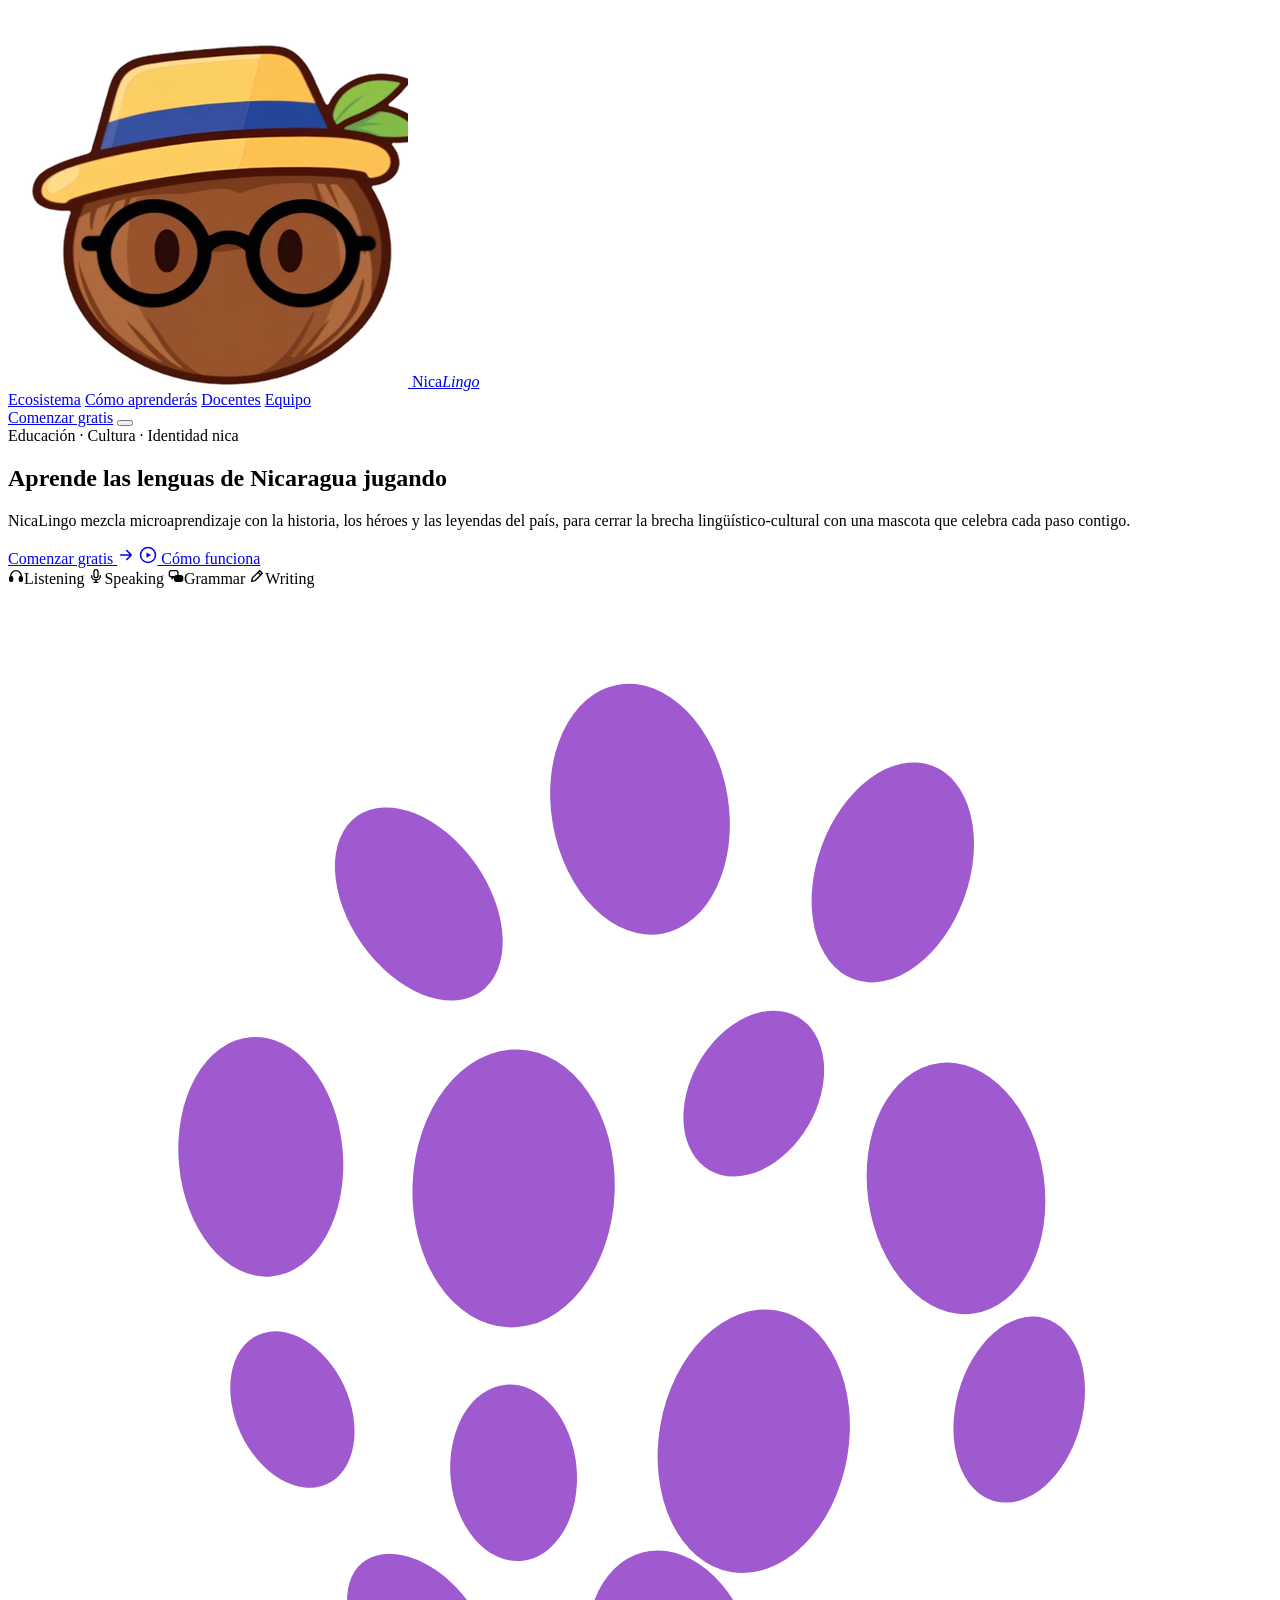
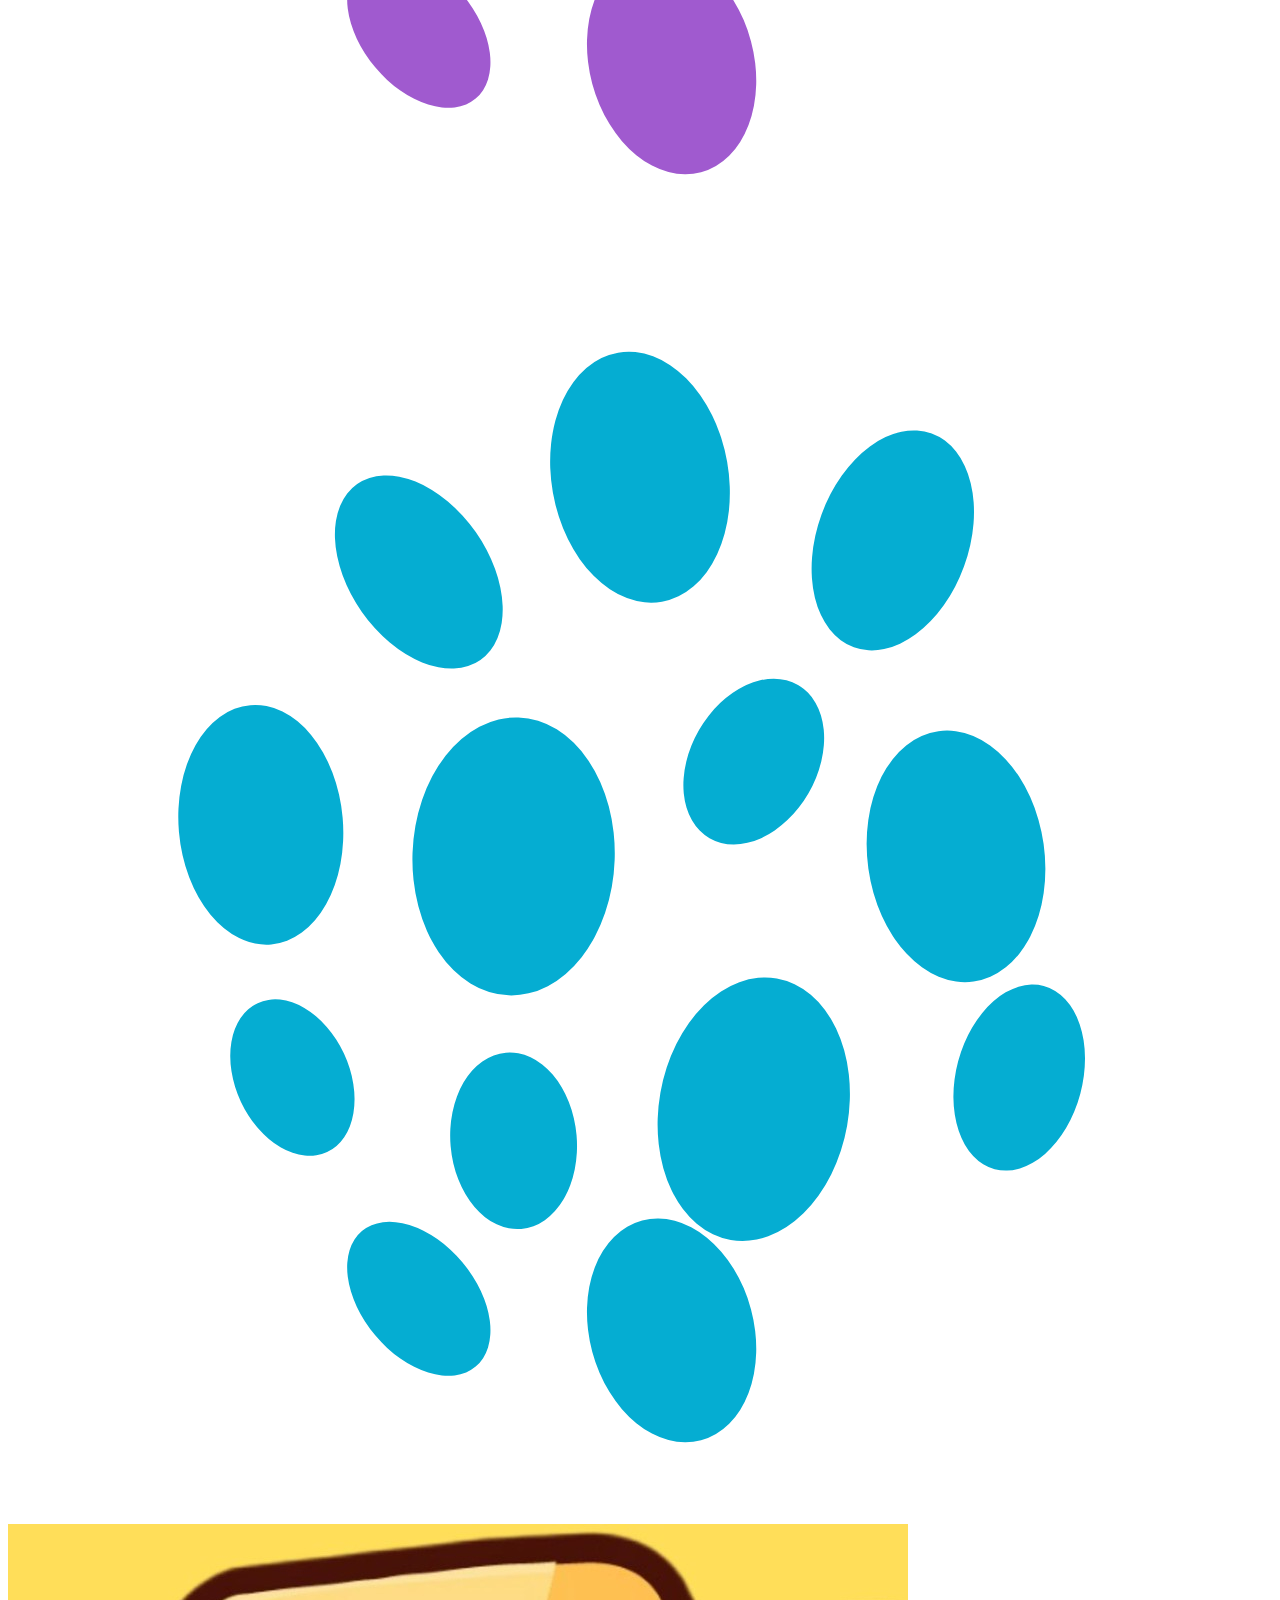
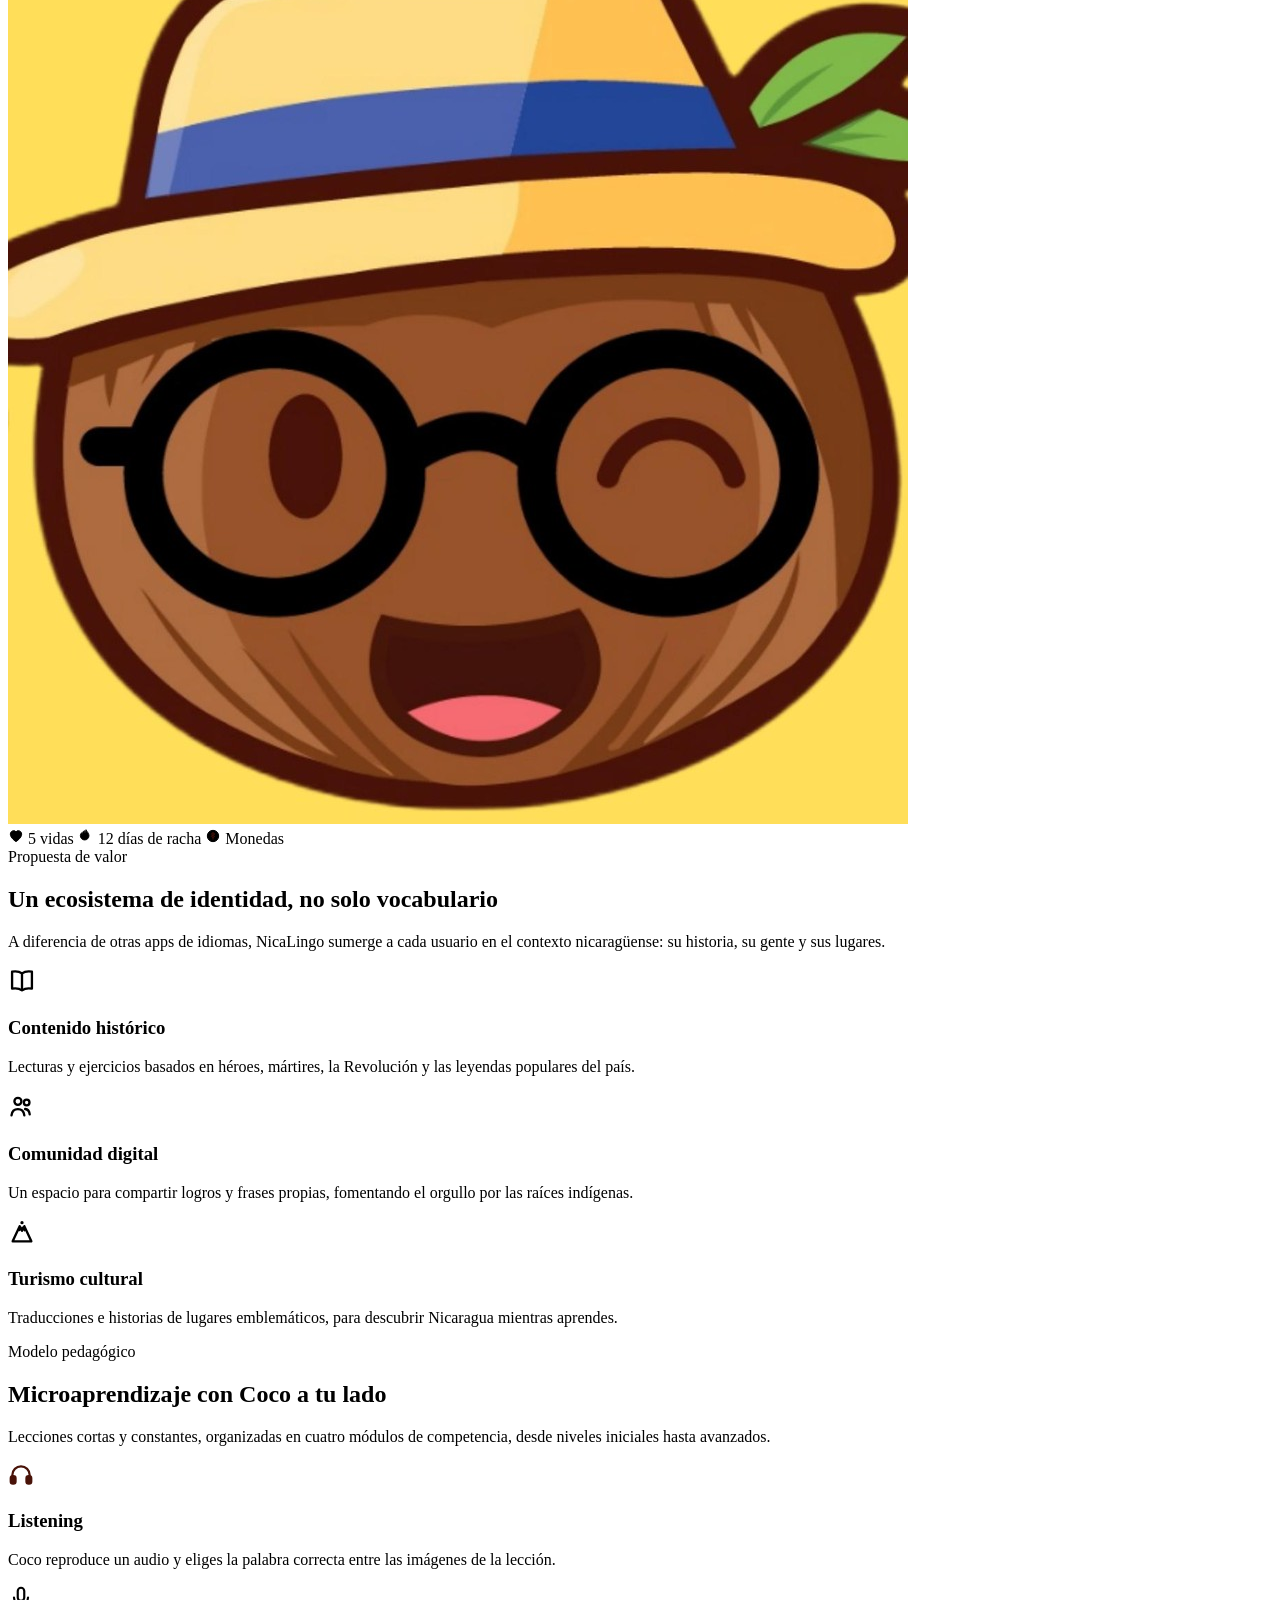
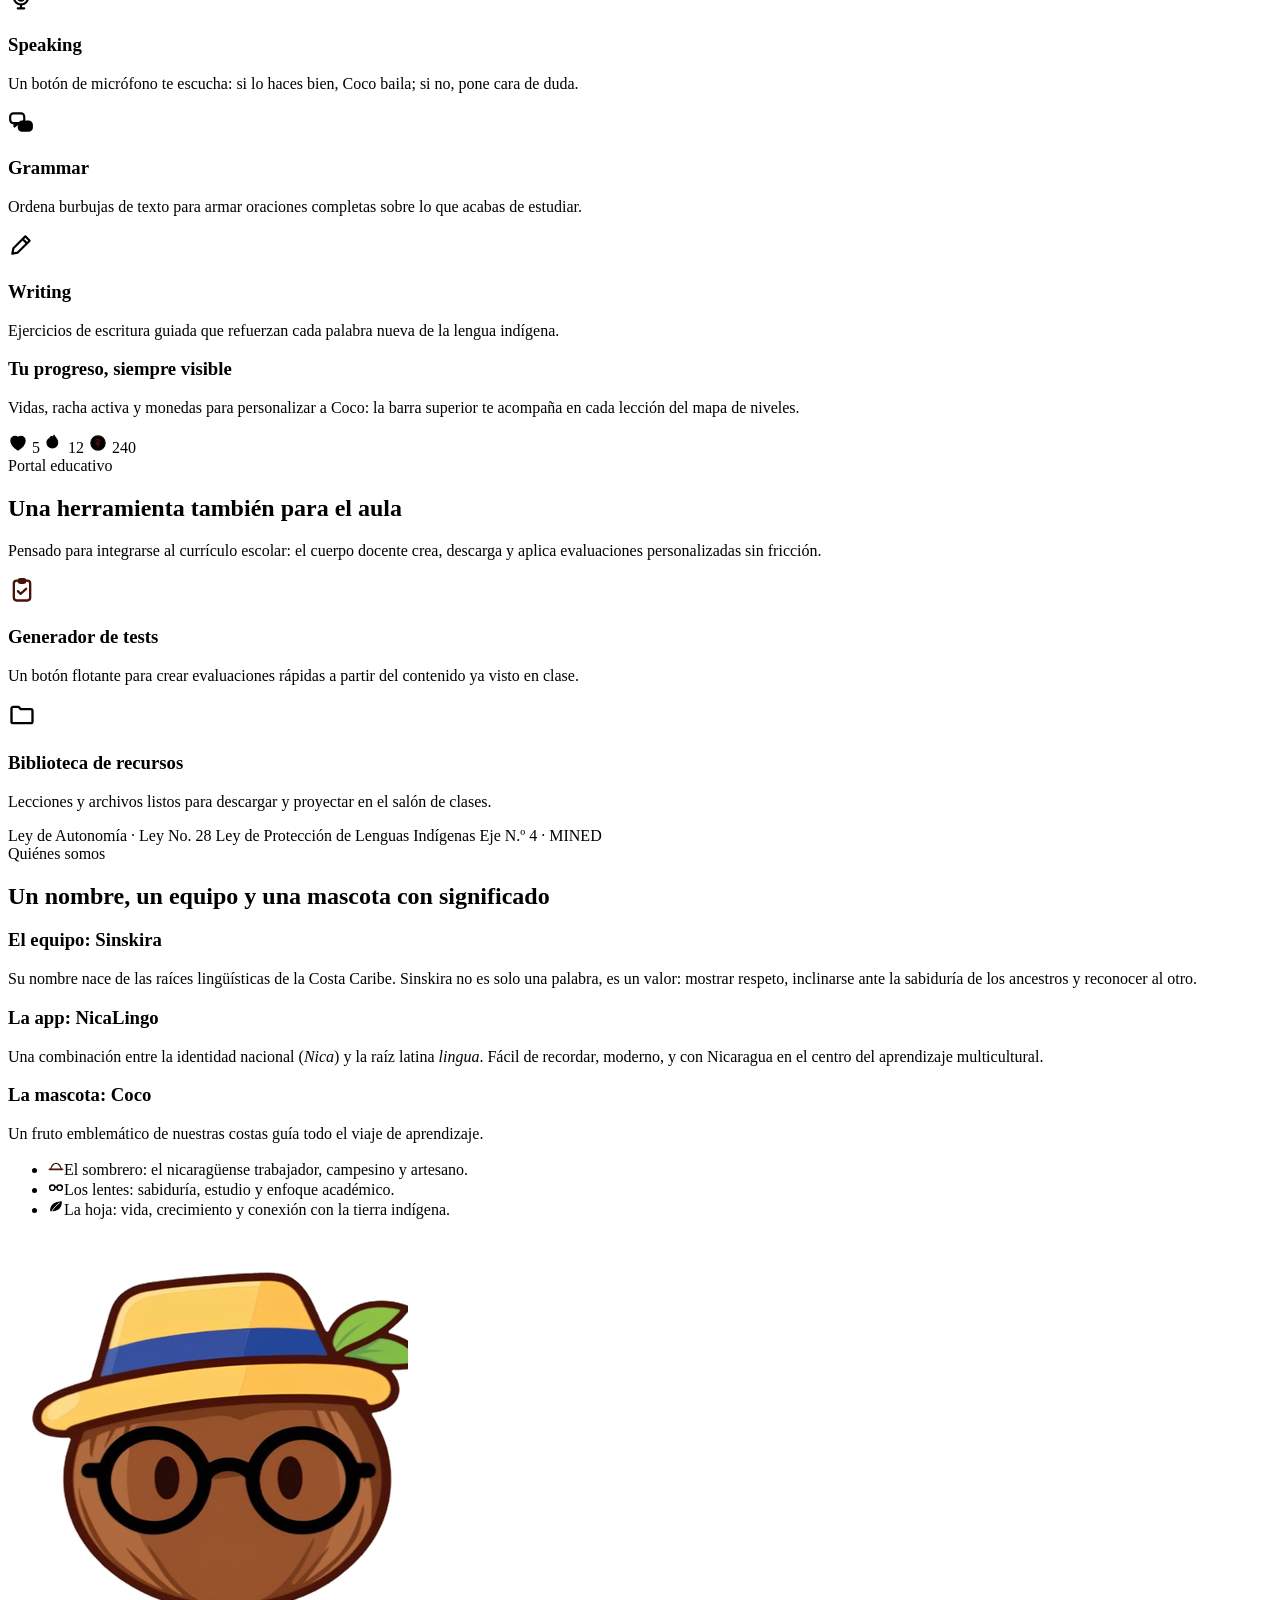
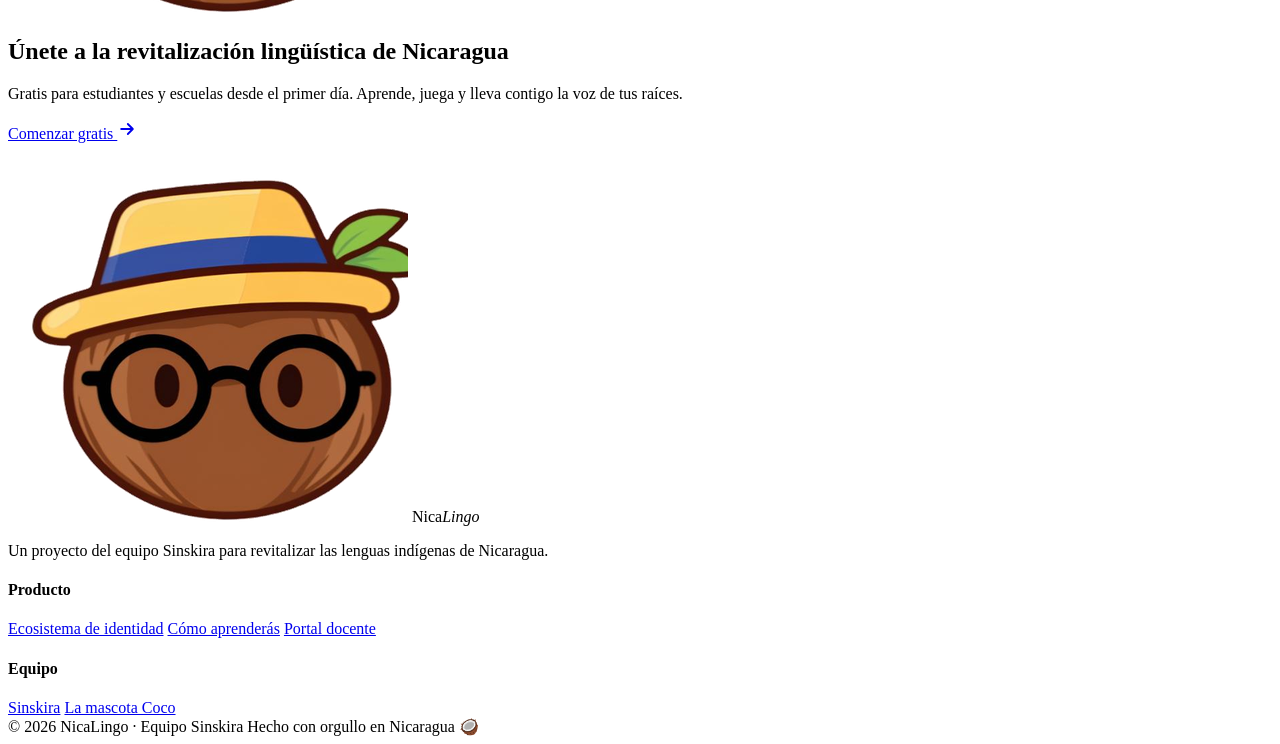
==== index (1).html @ d8f33f02 "Add files via upload" ====
<!DOCTYPE html>
<html lang="es">
<head>
<meta charset="UTF-8">
<meta name="viewport" content="width=device-width, initial-scale=1.0">
<title>NicaLingo — Aprende las lenguas de Nicaragua jugando</title>
<meta name="description" content="NicaLingo es la plataforma gamificada para revitalizar y aprender las lenguas indígenas de Nicaragua, con historia, cultura y comunidad.">
<link rel="icon" type="image/png" href="favicon.png">
<link rel="preconnect" href="https://fonts.googleapis.com">
<link rel="preconnect" href="https://fonts.gstatic.com" crossorigin>
<link href="https://fonts.googleapis.com/css2?family=Baloo+2:wght@500;600;700;800&family=Manrope:wght@400;500;600;700;800&display=swap" rel="stylesheet">
<link rel="stylesheet" href="estilo.css">
</head>
<body>

<!-- Luz sutil que sigue al cursor -->
<div class="cursor-glow" id="cursorGlow" aria-hidden="true"></div>

<!-- ============ SPRITE DE ÍCONOS ============ -->
<svg style="display:none" aria-hidden="true">
  <!-- Módulos de aprendizaje -->
  <symbol id="i-headphones" viewBox="0 0 24 24"><path d="M4 14v-2a8 8 0 0 1 16 0v2" fill="none" stroke="currentColor" stroke-width="2" stroke-linecap="round"/><rect x="2.5" y="13" width="4.5" height="7" rx="2" fill="currentColor" stroke="currentColor" stroke-width="2"/><rect x="17" y="13" width="4.5" height="7" rx="2" fill="currentColor" stroke="currentColor" stroke-width="2"/></symbol>
  <symbol id="i-mic" viewBox="0 0 24 24"><rect x="9" y="2.5" width="6" height="12" rx="3" fill="none" stroke="currentColor" stroke-width="2"/><path d="M5.5 11.5a6.5 6.5 0 0 0 13 0" fill="none" stroke="currentColor" stroke-width="2" stroke-linecap="round"/><path d="M12 18v3.5M9 21.5h6" stroke="currentColor" stroke-width="2" stroke-linecap="round"/></symbol>
  <symbol id="i-bubbles" viewBox="0 0 24 24"><rect x="2" y="4" width="13" height="9" rx="3" fill="none" stroke="currentColor" stroke-width="2"/><path d="M6 13v3.2L9.6 13" fill="none" stroke="currentColor" stroke-width="2" stroke-linejoin="round"/><rect x="10" y="11.5" width="12" height="8.5" rx="3" fill="currentColor" stroke="currentColor" stroke-width="2"/></symbol>
  <symbol id="i-pencil" viewBox="0 0 24 24"><path d="M4 20l1-5L16 4l4 4L9 19l-5 1z" fill="none" stroke="currentColor" stroke-width="2" stroke-linejoin="round"/><path d="M13.5 6.5l4 4" stroke="currentColor" stroke-width="2"/></symbol>
  <!-- Ecosistema -->
  <symbol id="i-book" viewBox="0 0 24 24"><path d="M12 5.5C10 4 6.5 3.5 3.5 4v14.5C6.5 18 10 18.5 12 20c2-1.5 5.5-2 8.5-1.5V4c-3-.5-6.5 0-8.5 1.5z" fill="none" stroke="currentColor" stroke-width="2" stroke-linejoin="round"/><path d="M12 5.5V20" stroke="currentColor" stroke-width="2"/></symbol>
  <symbol id="i-community" viewBox="0 0 24 24"><circle cx="8.5" cy="8" r="3" fill="none" stroke="currentColor" stroke-width="2"/><circle cx="16" cy="9" r="2.4" fill="none" stroke="currentColor" stroke-width="2"/><path d="M3 20c.4-3.4 2.6-5.3 5.5-5.3S13.6 16.6 14 20" fill="none" stroke="currentColor" stroke-width="2" stroke-linecap="round"/><path d="M14.7 14.6c2 .2 3.6 1.7 3.9 4.6" fill="none" stroke="currentColor" stroke-width="2" stroke-linecap="round"/></symbol>
  <symbol id="i-volcano" viewBox="0 0 24 24"><path d="M4 20l6-13 2 4 2-4 6 13z" fill="none" stroke="currentColor" stroke-width="2" stroke-linejoin="round"/><path d="M9.5 10.5c.8-1 1.7-1 2.5-1.6M14.2 10.6c-.6-1.1-1.3-1.6-2-2.4" stroke="currentColor" stroke-width="1.8" stroke-linecap="round"/><circle cx="12" cy="4" r="1.4" fill="currentColor"/></symbol>
  <!-- Barra superior / gamificación -->
  <symbol id="i-heart" viewBox="0 0 24 24"><path d="M12 20.5S3.5 15 3.5 9.2C3.5 5.9 6 4 8.6 4c1.5 0 3 .8 3.4 2 .4-1.2 1.9-2 3.4-2 2.6 0 5.1 1.9 5.1 5.2 0 5.8-8.5 11.3-8.5 11.3z" fill="currentColor" stroke="currentColor" stroke-width="1.5" stroke-linejoin="round"/></symbol>
  <symbol id="i-flame" viewBox="0 0 24 24"><path d="M12 2.5c1 3 4.5 4.7 4.5 9a6.5 6.5 0 0 1-13 0c0-2 1-3.3 2-4.5-.1 1.4.6 2.1 1.4 2.3-.4-2.6.9-4.9 3-5.3-.4 1.4 0 2.3.9 3.1.4-1.7 1-3 1.2-4.6z" fill="currentColor" stroke="currentColor" stroke-width="1.3" stroke-linejoin="round"/></symbol>
  <symbol id="i-coin" viewBox="0 0 24 24"><circle cx="12" cy="12" r="8.5" fill="currentColor" stroke="currentColor" stroke-width="1.5"/><path d="M12 7.2v9.6M9.5 9.3c0-1 1.1-1.8 2.5-1.8s2.5.7 2.5 1.6c0 2.3-5 1-5 3.2 0 1 1.1 1.7 2.5 1.7s2.5-.7 2.5-1.7" stroke="#491309" stroke-width="1.4" stroke-linecap="round" fill="none"/></symbol>
  <!-- Docentes -->
  <symbol id="i-cap" viewBox="0 0 24 24"><path d="M12 4.5 22 9l-10 4.5L2 9z" fill="currentColor" stroke="currentColor" stroke-width="1.6" stroke-linejoin="round"/><path d="M6 11v4.5c0 1.4 2.7 2.5 6 2.5s6-1.1 6-2.5V11" fill="none" stroke="currentColor" stroke-width="1.8" stroke-linecap="round"/><path d="M21 10v5.5" stroke="currentColor" stroke-width="1.8" stroke-linecap="round"/></symbol>
  <symbol id="i-clipboard" viewBox="0 0 24 24"><rect x="5" y="4" width="14" height="17" rx="2.5" fill="none" stroke="currentColor" stroke-width="2"/><rect x="9" y="2.5" width="6" height="3.5" rx="1.4" fill="currentColor" stroke="currentColor" stroke-width="1.5"/><path d="M8.5 13l2.3 2.3L15.5 11" fill="none" stroke="currentColor" stroke-width="2" stroke-linecap="round" stroke-linejoin="round"/></symbol>
  <symbol id="i-folder" viewBox="0 0 24 24"><path d="M3 6.5A1.5 1.5 0 0 1 4.5 5h4.6l1.8 2H19.5A1.5 1.5 0 0 1 21 8.5v9A1.5 1.5 0 0 1 19.5 19h-15A1.5 1.5 0 0 1 3 17.5z" fill="none" stroke="currentColor" stroke-width="2" stroke-linejoin="round"/></symbol>
  <!-- Sombrero / lentes / hoja para sección mascota -->
  <symbol id="i-hat" viewBox="0 0 24 24"><path d="M4 15.5c1.5-5.5 4.7-9 8-9s6.5 3.5 8 9" fill="none" stroke="currentColor" stroke-width="2" stroke-linecap="round"/><path d="M2 15.5h20" stroke="currentColor" stroke-width="2.4" stroke-linecap="round"/></symbol>
  <symbol id="i-glasses" viewBox="0 0 24 24"><circle cx="6.5" cy="13" r="4" fill="none" stroke="currentColor" stroke-width="2"/><circle cx="17.5" cy="13" r="4" fill="none" stroke="currentColor" stroke-width="2"/><path d="M10.5 12h3M2.5 12l2-2.5M21.5 12l-2-2.5" fill="none" stroke="currentColor" stroke-width="2" stroke-linecap="round"/></symbol>
  <symbol id="i-leaf" viewBox="0 0 24 24"><path d="M20 4C10 4 4 9.5 4 17.5 14 17.5 20 12.5 20 4z" fill="currentColor" stroke="currentColor" stroke-width="1.6" stroke-linejoin="round"/><path d="M6 18C9 13 12 10 17 6" fill="none" stroke="#FFF8E6" stroke-width="1.4" stroke-linecap="round"/></symbol>
  <symbol id="i-arrow" viewBox="0 0 24 24"><path d="M5 12h13M13 6l6 6-6 6" fill="none" stroke="currentColor" stroke-width="2.2" stroke-linecap="round" stroke-linejoin="round"/></symbol>
  <symbol id="i-play" viewBox="0 0 24 24"><circle cx="12" cy="12" r="10" fill="none" stroke="currentColor" stroke-width="2"/><path d="M10 8.5l6 3.5-6 3.5z" fill="currentColor"/></symbol>
  <symbol id="blob-shape" viewBox="0 0 200 200">
    <g fill="currentColor">
      <ellipse cx="100" cy="35" rx="14" ry="20" transform="rotate(-10 100 35)"/>
      <ellipse cx="140" cy="45" rx="12" ry="18" transform="rotate(20 140 45)"/>
      <ellipse cx="65" cy="50" rx="11" ry="17" transform="rotate(-35 65 50)"/>
      <ellipse cx="40" cy="90" rx="13" ry="19" transform="rotate(-5 40 90)"/>
      <ellipse cx="80" cy="95" rx="16" ry="22" transform="rotate(2 80 95)"/>
      <ellipse cx="118" cy="80" rx="10" ry="14" transform="rotate(30 118 80)"/>
      <ellipse cx="150" cy="95" rx="14" ry="20" transform="rotate(-8 150 95)"/>
      <ellipse cx="160" cy="130" rx="10" ry="15" transform="rotate(15 160 130)"/>
      <ellipse cx="45" cy="130" rx="9" ry="13" transform="rotate(-25 45 130)"/>
      <ellipse cx="80" cy="140" rx="10" ry="14" transform="rotate(-5 80 140)"/>
      <ellipse cx="118" cy="135" rx="15" ry="21" transform="rotate(10 118 135)"/>
      <ellipse cx="65" cy="165" rx="9" ry="14" transform="rotate(-40 65 165)"/>
      <ellipse cx="105" cy="170" rx="13" ry="18" transform="rotate(-15 105 170)"/>
    </g>
  </symbol>
</svg>

<!-- ============ HEADER ============ -->
<header class="site-header" id="siteHeader">
  <div class="wrap header-inner">
    <a href="#top" class="brand">
      <img src="coco-logo.png" alt="" class="brand-mark">
      <span class="brand-name">Nica<em>Lingo</em></span>
    </a>
    <nav class="main-nav" id="mainNav">
      <a href="#ecosistema">Ecosistema</a>
      <a href="#aprender">Cómo aprenderás</a>
      <a href="#docentes">Docentes</a>
      <a href="#equipo">Equipo</a>
    </nav>
    <a href="#cta" class="btn btn-primary btn-small">Comenzar gratis</a>
    <button class="nav-toggle" id="navToggle" aria-label="Abrir menú" aria-expanded="false">
      <span></span><span></span><span></span>
    </button>
  </div>
</header>

<main id="top">

  <!-- ============ HERO ============ -->
  <section class="hero">
    <div class="wrap hero-inner">
      <div class="hero-copy reveal">
        <span class="eyebrow">Educación · Cultura · Identidad nica</span>
        <h1>Aprende las lenguas de <span class="text-underline">Nicaragua</span> jugando</h1>
        <p class="hero-lead">NicaLingo mezcla microaprendizaje con la historia, los héroes y las leyendas del país, para cerrar la brecha lingüístico-cultural con una mascota que celebra cada paso contigo.</p>
        <div class="hero-actions">
          <a href="#cta" class="btn btn-primary">Comenzar gratis <svg class="icon" width="18" height="18"><use href="#i-arrow"/></svg></a>
          <a href="#aprender" class="btn btn-ghost"><svg class="icon" width="18" height="18"><use href="#i-play"/></svg> Cómo funciona</a>
        </div>
        <div class="hero-pills">
          <span class="pill" style="--pc:#F65C28"><svg class="icon" width="16" height="16"><use href="#i-headphones"/></svg>Listening</span>
          <span class="pill" style="--pc:#D22054"><svg class="icon" width="16" height="16"><use href="#i-mic"/></svg>Speaking</span>
          <span class="pill" style="--pc:#244699"><svg class="icon" width="16" height="16"><use href="#i-bubbles"/></svg>Grammar</span>
          <span class="pill" style="--pc:#69B31E"><svg class="icon" width="16" height="16"><use href="#i-pencil"/></svg>Writing</span>
        </div>
      </div>
      <div class="hero-visual reveal" style="--delay:.15s">
        <svg class="blob-decor blob-1" viewBox="0 0 200 200" style="color:#A05ACF" aria-hidden="true"><use href="#blob-shape"/></svg>
        <svg class="blob-decor blob-2" viewBox="0 0 200 200" style="color:#05ADD2" aria-hidden="true"><use href="#blob-shape"/></svg>
        <div class="medallion">
          <img src="coco-hero.jpg" alt="Coco, la mascota de NicaLingo, sonriendo con sombrero, lentes y una hoja" class="mascot-img">
        </div>
        <span class="float-chip chip-life"><svg class="icon" width="16" height="16"><use href="#i-heart"/></svg> 5 vidas</span>
        <span class="float-chip chip-streak"><svg class="icon" width="16" height="16"><use href="#i-flame"/></svg> 12 días de racha</span>
        <span class="float-chip chip-coin"><svg class="icon" width="16" height="16"><use href="#i-coin"/></svg> Monedas</span>
      </div>
    </div>
    <div class="divider divider-zigzag-green" aria-hidden="true"></div>
  </section>

  <!-- ============ ECOSISTEMA DE IDENTIDAD ============ -->
  <section class="section" id="ecosistema">
    <div class="wrap">
      <div class="section-head reveal">
        <span class="eyebrow eyebrow-magenta">Propuesta de valor</span>
        <h2>Un ecosistema de identidad, no solo vocabulario</h2>
        <p class="section-lead">A diferencia de otras apps de idiomas, NicaLingo sumerge a cada usuario en el contexto nicaragüense: su historia, su gente y sus lugares.</p>
      </div>
      <div class="card-grid card-grid-3">
        <article class="card reveal">
          <div class="icon-badge" style="--bc:#D22054"><svg class="icon" width="28" height="28"><use href="#i-book"/></svg></div>
          <h3>Contenido histórico</h3>
          <p>Lecturas y ejercicios basados en héroes, mártires, la Revolución y las leyendas populares del país.</p>
        </article>
        <article class="card reveal" style="--delay:.1s">
          <div class="icon-badge" style="--bc:#69B31E"><svg class="icon" width="28" height="28"><use href="#i-community"/></svg></div>
          <h3>Comunidad digital</h3>
          <p>Un espacio para compartir logros y frases propias, fomentando el orgullo por las raíces indígenas.</p>
        </article>
        <article class="card reveal" style="--delay:.2s">
          <div class="icon-badge" style="--bc:#05ADD2"><svg class="icon" width="28" height="28"><use href="#i-volcano"/></svg></div>
          <h3>Turismo cultural</h3>
          <p>Traducciones e historias de lugares emblemáticos, para descubrir Nicaragua mientras aprendes.</p>
        </article>
      </div>
    </div>
    <div class="divider divider-wave-coral" aria-hidden="true"></div>
  </section>

  <!-- ============ CÓMO SE APRENDE ============ -->
  <section class="section section-alt" id="aprender">
    <div class="wrap">
      <div class="section-head reveal">
        <span class="eyebrow eyebrow-ocean">Modelo pedagógico</span>
        <h2>Microaprendizaje con Coco a tu lado</h2>
        <p class="section-lead">Lecciones cortas y constantes, organizadas en cuatro módulos de competencia, desde niveles iniciales hasta avanzados.</p>
      </div>
      <div class="card-grid card-grid-4">
        <article class="card card-compact reveal">
          <div class="icon-badge" style="--bc:#FFC151"><svg class="icon" width="26" height="26" style="color:#491309"><use href="#i-headphones"/></svg></div>
          <h3>Listening</h3>
          <p>Coco reproduce un audio y eliges la palabra correcta entre las imágenes de la lección.</p>
        </article>
        <article class="card card-compact reveal" style="--delay:.08s">
          <div class="icon-badge" style="--bc:#F65C28"><svg class="icon" width="26" height="26"><use href="#i-mic"/></svg></div>
          <h3>Speaking</h3>
          <p>Un botón de micrófono te escucha: si lo haces bien, Coco baila; si no, pone cara de duda.</p>
        </article>
        <article class="card card-compact reveal" style="--delay:.16s">
          <div class="icon-badge" style="--bc:#244699"><svg class="icon" width="26" height="26"><use href="#i-bubbles"/></svg></div>
          <h3>Grammar</h3>
          <p>Ordena burbujas de texto para armar oraciones completas sobre lo que acabas de estudiar.</p>
        </article>
        <article class="card card-compact reveal" style="--delay:.24s">
          <div class="icon-badge" style="--bc:#7FBA4A"><svg class="icon" width="26" height="26"><use href="#i-pencil"/></svg></div>
          <h3>Writing</h3>
          <p>Ejercicios de escritura guiada que refuerzan cada palabra nueva de la lengua indígena.</p>
        </article>
      </div>

      <div class="topbar-preview reveal">
        <div class="topbar-preview-text">
          <h3>Tu progreso, siempre visible</h3>
          <p>Vidas, racha activa y monedas para personalizar a Coco: la barra superior te acompaña en cada lección del mapa de niveles.</p>
        </div>
        <div class="topbar-mock">
          <span><svg class="icon" width="20" height="20"><use href="#i-heart"/></svg> 5</span>
          <span><svg class="icon" width="20" height="20"><use href="#i-flame"/></svg> 12</span>
          <span><svg class="icon" width="20" height="20"><use href="#i-coin"/></svg> 240</span>
        </div>
      </div>
    </div>
    <div class="divider divider-zigzag-navy" aria-hidden="true"></div>
  </section>

  <!-- ============ DOCENTES ============ -->
  <section class="section section-dark" id="docentes">
    <div class="wrap">
      <div class="section-head section-head-light reveal">
        <span class="eyebrow eyebrow-sun">Portal educativo</span>
        <h2>Una herramienta también para el aula</h2>
        <p class="section-lead">Pensado para integrarse al currículo escolar: el cuerpo docente crea, descarga y aplica evaluaciones personalizadas sin fricción.</p>
      </div>
      <div class="card-grid card-grid-2">
        <article class="card card-dark reveal">
          <div class="icon-badge" style="--bc:#F8DF23"><svg class="icon" width="28" height="28" style="color:#491309"><use href="#i-clipboard"/></svg></div>
          <h3>Generador de tests</h3>
          <p>Un botón flotante para crear evaluaciones rápidas a partir del contenido ya visto en clase.</p>
        </article>
        <article class="card card-dark reveal" style="--delay:.1s">
          <div class="icon-badge" style="--bc:#05ADD2"><svg class="icon" width="28" height="28"><use href="#i-folder"/></svg></div>
          <h3>Biblioteca de recursos</h3>
          <p>Lecciones y archivos listos para descargar y proyectar en el salón de clases.</p>
        </article>
      </div>
      <div class="legal-strip">
        <span>Ley de Autonomía · Ley No. 28</span>
        <span>Ley de Protección de Lenguas Indígenas</span>
        <span>Eje N.º 4 · MINED</span>
      </div>
    </div>
  </section>

  <!-- ============ QUIÉNES SOMOS ============ -->
  <section class="section" id="equipo">
    <div class="wrap">
      <div class="section-head reveal">
        <span class="eyebrow eyebrow-leaf">Quiénes somos</span>
        <h2>Un nombre, un equipo y una mascota con significado</h2>
      </div>
      <div class="card-grid card-grid-3">
        <article class="card reveal">
          <h3>El equipo: Sinskira</h3>
          <p>Su nombre nace de las raíces lingüísticas de la Costa Caribe. Sinskira no es solo una palabra, es un valor: mostrar respeto, inclinarse ante la sabiduría de los ancestros y reconocer al otro.</p>
        </article>
        <article class="card reveal" style="--delay:.1s">
          <h3>La app: NicaLingo</h3>
          <p>Una combinación entre la identidad nacional (<em>Nica</em>) y la raíz latina <em>lingua</em>. Fácil de recordar, moderno, y con Nicaragua en el centro del aprendizaje multicultural.</p>
        </article>
        <article class="card reveal" style="--delay:.2s">
          <h3>La mascota: Coco</h3>
          <p>Un fruto emblemático de nuestras costas guía todo el viaje de aprendizaje.</p>
          <ul class="meaning-list">
            <li><span class="icon-badge icon-badge-sm" style="--bc:#FFC151"><svg class="icon" width="16" height="16" style="color:#491309"><use href="#i-hat"/></svg></span>El sombrero: el nicaragüense trabajador, campesino y artesano.</li>
            <li><span class="icon-badge icon-badge-sm" style="--bc:#244699"><svg class="icon" width="16" height="16"><use href="#i-glasses"/></svg></span>Los lentes: sabiduría, estudio y enfoque académico.</li>
            <li><span class="icon-badge icon-badge-sm" style="--bc:#69B31E"><svg class="icon" width="16" height="16"><use href="#i-leaf"/></svg></span>La hoja: vida, crecimiento y conexión con la tierra indígena.</li>
          </ul>
        </article>
      </div>
    </div>
    <div class="divider divider-wave-navy" aria-hidden="true"></div>
  </section>

  <!-- ============ CTA FINAL ============ -->
  <section class="section cta-final" id="cta">
    <div class="wrap cta-inner reveal">
      <img src="coco-logo.png" alt="" class="cta-mascot">
      <h2>Únete a la revitalización lingüística de Nicaragua</h2>
      <p>Gratis para estudiantes y escuelas desde el primer día. Aprende, juega y lleva contigo la voz de tus raíces.</p>
      <a href="#top" class="btn btn-primary btn-large">Comenzar gratis <svg class="icon" width="20" height="20"><use href="#i-arrow"/></svg></a>
    </div>
  </section>

</main>

<!-- ============ FOOTER ============ -->
<footer class="site-footer">
  <div class="wrap footer-inner">
    <div class="footer-brand">
      <img src="coco-logo.png" alt="" class="brand-mark">
      <span class="brand-name">Nica<em>Lingo</em></span>
      <p>Un proyecto del equipo Sinskira para revitalizar las lenguas indígenas de Nicaragua.</p>
    </div>
    <div class="footer-col">
      <h4>Producto</h4>
      <a href="#ecosistema">Ecosistema de identidad</a>
      <a href="#aprender">Cómo aprenderás</a>
      <a href="#docentes">Portal docente</a>
    </div>
    <div class="footer-col">
      <h4>Equipo</h4>
      <a href="#equipo">Sinskira</a>
      <a href="#equipo">La mascota Coco</a>
    </div>
  </div>
  <div class="wrap footer-bottom">
    <span>© <span id="year"></span> NicaLingo · Equipo Sinskira</span>
    <span>Hecho con orgullo en Nicaragua 🥥</span>
  </div>
</footer>

<script src="script.js"></script>
</body>
</html>
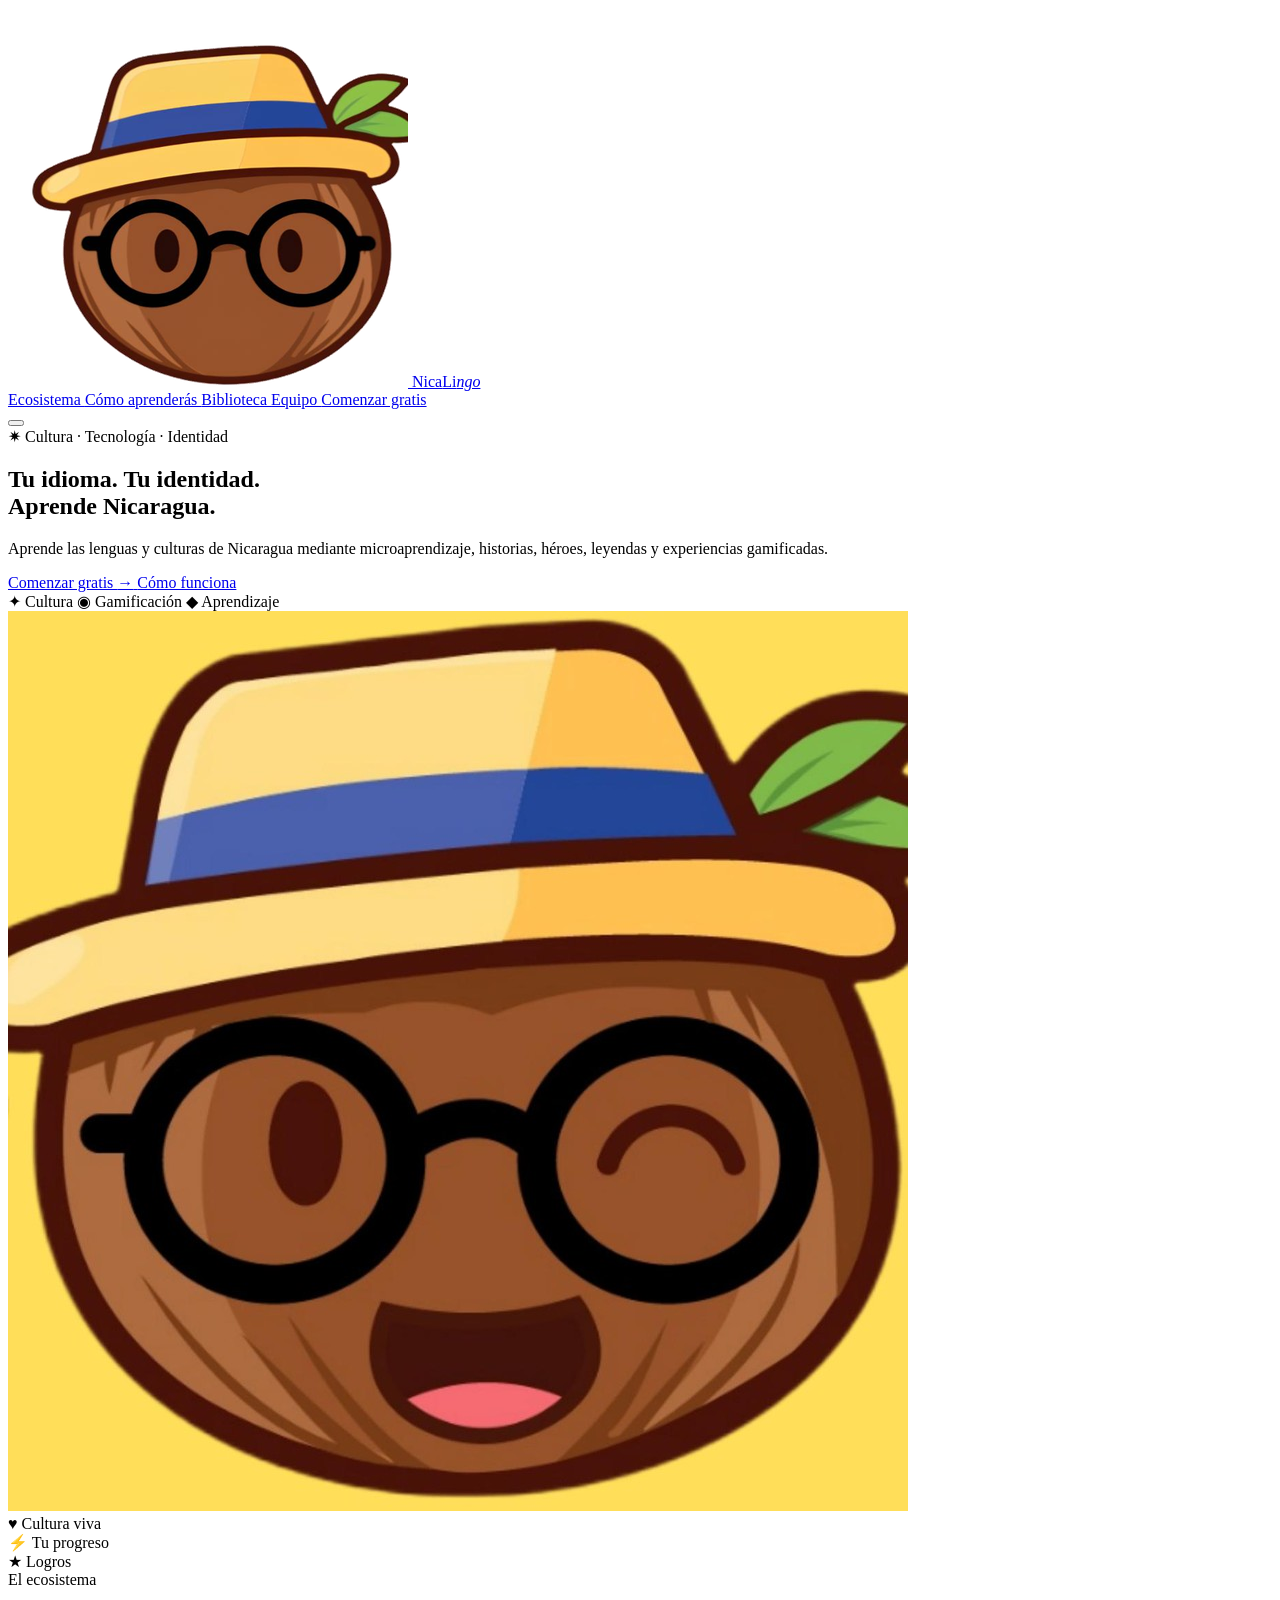
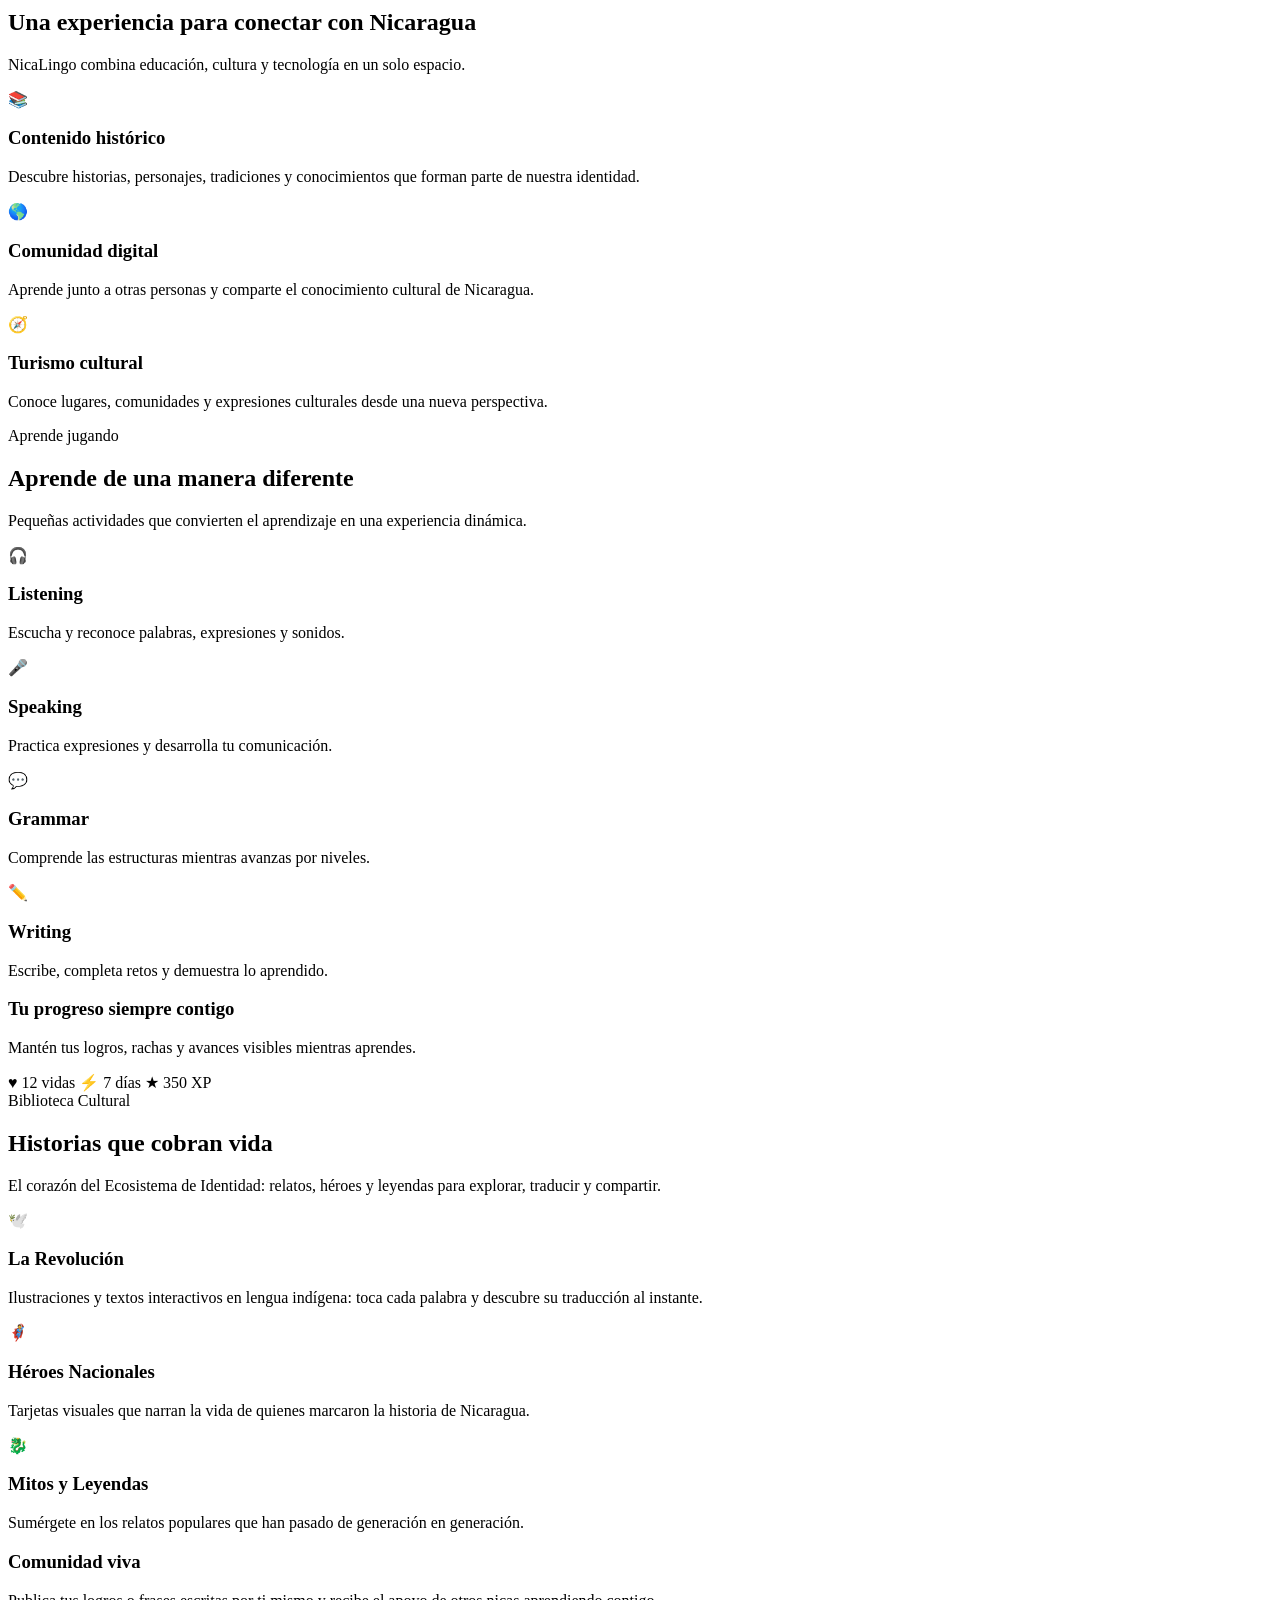
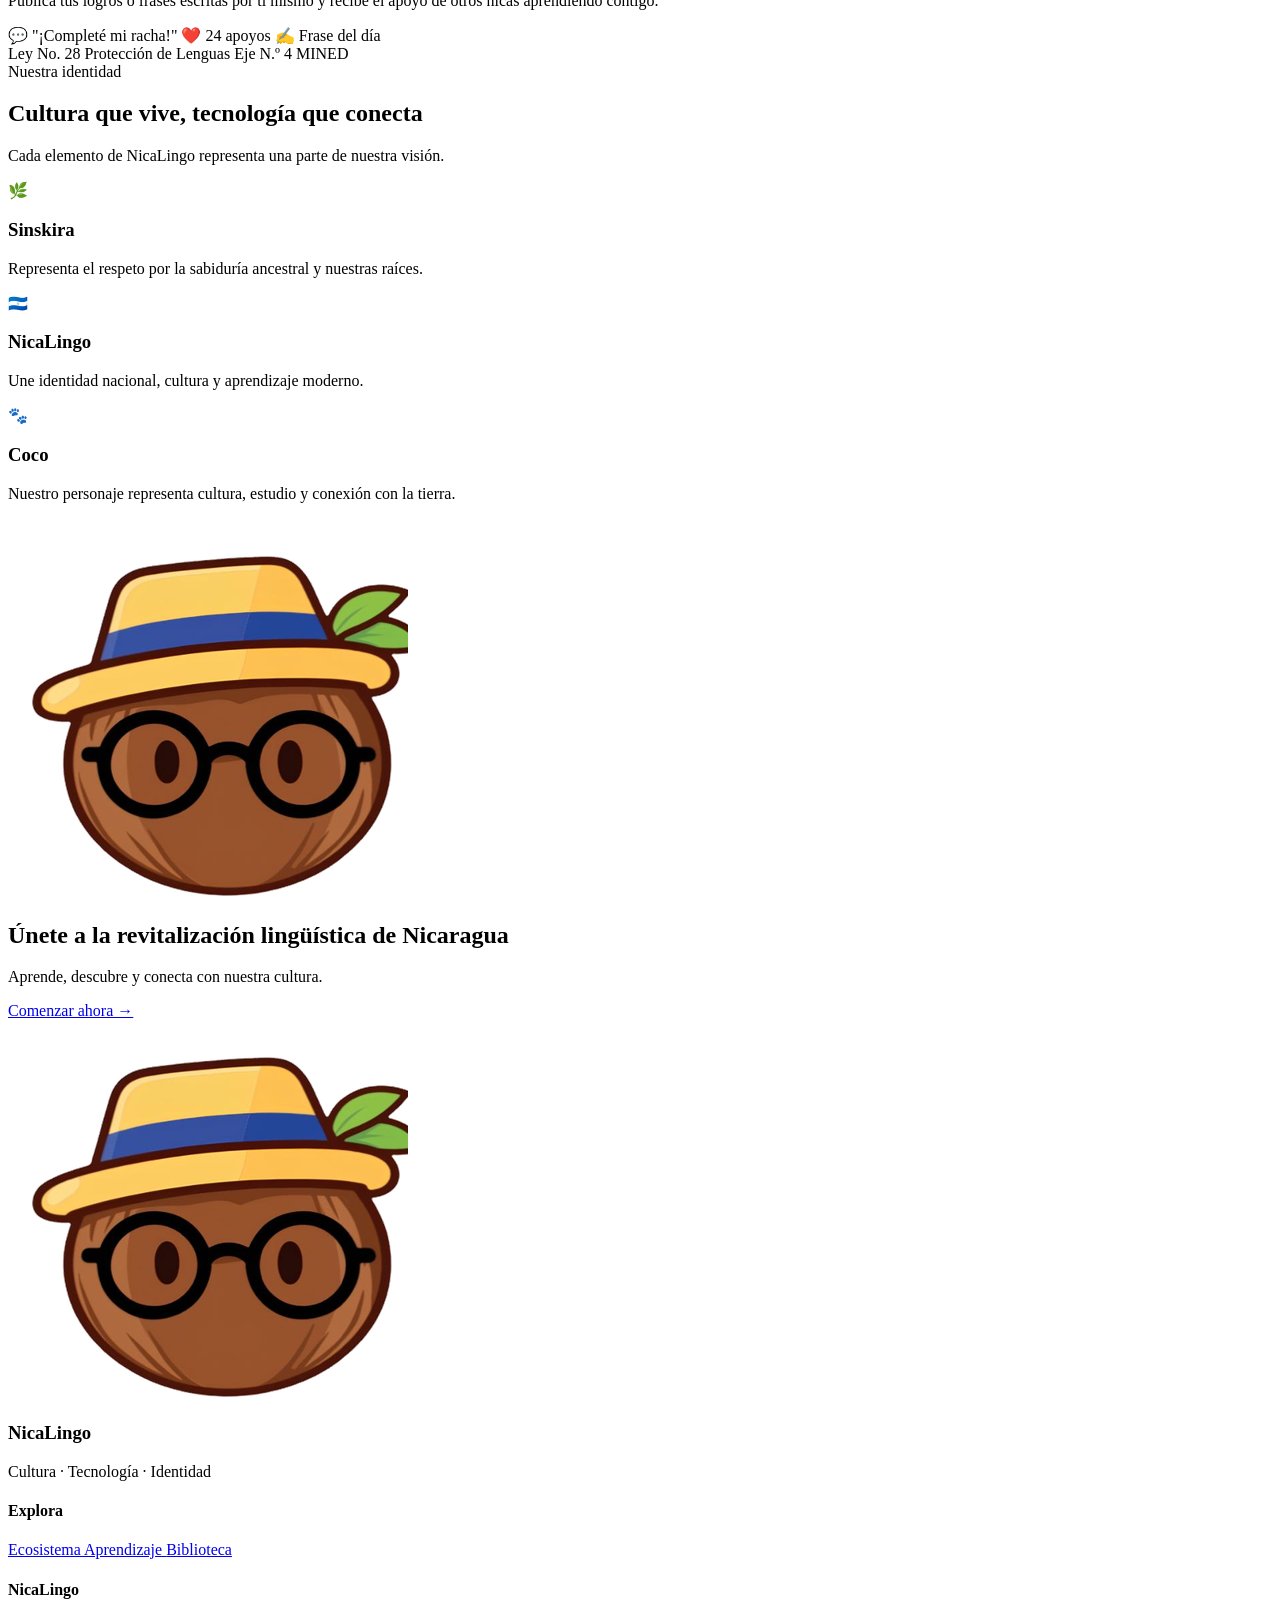
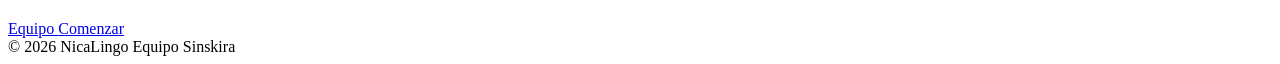
==== commit bfc6a296: "Add files via upload" ====
--- a/index (1).html
+++ b/index (1).html
@@ -1,290 +1,942 @@
 <!DOCTYPE html>
 <html lang="es">
+
 <head>
-<meta charset="UTF-8">
-<meta name="viewport" content="width=device-width, initial-scale=1.0">
-<title>NicaLingo — Aprende las lenguas de Nicaragua jugando</title>
-<meta name="description" content="NicaLingo es la plataforma gamificada para revitalizar y aprender las lenguas indígenas de Nicaragua, con historia, cultura y comunidad.">
-<link rel="icon" type="image/png" href="favicon.png">
-<link rel="preconnect" href="https://fonts.googleapis.com">
-<link rel="preconnect" href="https://fonts.gstatic.com" crossorigin>
-<link href="https://fonts.googleapis.com/css2?family=Baloo+2:wght@500;600;700;800&family=Manrope:wght@400;500;600;700;800&display=swap" rel="stylesheet">
-<link rel="stylesheet" href="estilo.css">
+
+  <meta charset="UTF-8">
+
+  <meta
+    name="viewport"
+    content="width=device-width, initial-scale=1.0"
+  >
+
+  <title>NicaLingo — Cultura · Tecnología · Identidad</title>
+
+  <link
+    rel="icon"
+    href="favicon.png"
+  >
+
+  <link
+    rel="preconnect"
+    href="https://fonts.googleapis.com"
+  >
+
+  <link
+    rel="preconnect"
+    href="https://fonts.gstatic.com"
+    crossorigin
+  >
+
+  <link
+    href="https://fonts.googleapis.com/css2?family=Baloo+2:wght@600;700&family=Manrope:wght@300;400;600;700&display=swap"
+    rel="stylesheet"
+  >
+
+  <link
+    rel="stylesheet"
+    href="style.css"
+  >
+
 </head>
+
+
 <body>
 
-<!-- Luz sutil que sigue al cursor -->
-<div class="cursor-glow" id="cursorGlow" aria-hidden="true"></div>
-
-<!-- ============ SPRITE DE ÍCONOS ============ -->
-<svg style="display:none" aria-hidden="true">
-  <!-- Módulos de aprendizaje -->
-  <symbol id="i-headphones" viewBox="0 0 24 24"><path d="M4 14v-2a8 8 0 0 1 16 0v2" fill="none" stroke="currentColor" stroke-width="2" stroke-linecap="round"/><rect x="2.5" y="13" width="4.5" height="7" rx="2" fill="currentColor" stroke="currentColor" stroke-width="2"/><rect x="17" y="13" width="4.5" height="7" rx="2" fill="currentColor" stroke="currentColor" stroke-width="2"/></symbol>
-  <symbol id="i-mic" viewBox="0 0 24 24"><rect x="9" y="2.5" width="6" height="12" rx="3" fill="none" stroke="currentColor" stroke-width="2"/><path d="M5.5 11.5a6.5 6.5 0 0 0 13 0" fill="none" stroke="currentColor" stroke-width="2" stroke-linecap="round"/><path d="M12 18v3.5M9 21.5h6" stroke="currentColor" stroke-width="2" stroke-linecap="round"/></symbol>
-  <symbol id="i-bubbles" viewBox="0 0 24 24"><rect x="2" y="4" width="13" height="9" rx="3" fill="none" stroke="currentColor" stroke-width="2"/><path d="M6 13v3.2L9.6 13" fill="none" stroke="currentColor" stroke-width="2" stroke-linejoin="round"/><rect x="10" y="11.5" width="12" height="8.5" rx="3" fill="currentColor" stroke="currentColor" stroke-width="2"/></symbol>
-  <symbol id="i-pencil" viewBox="0 0 24 24"><path d="M4 20l1-5L16 4l4 4L9 19l-5 1z" fill="none" stroke="currentColor" stroke-width="2" stroke-linejoin="round"/><path d="M13.5 6.5l4 4" stroke="currentColor" stroke-width="2"/></symbol>
-  <!-- Ecosistema -->
-  <symbol id="i-book" viewBox="0 0 24 24"><path d="M12 5.5C10 4 6.5 3.5 3.5 4v14.5C6.5 18 10 18.5 12 20c2-1.5 5.5-2 8.5-1.5V4c-3-.5-6.5 0-8.5 1.5z" fill="none" stroke="currentColor" stroke-width="2" stroke-linejoin="round"/><path d="M12 5.5V20" stroke="currentColor" stroke-width="2"/></symbol>
-  <symbol id="i-community" viewBox="0 0 24 24"><circle cx="8.5" cy="8" r="3" fill="none" stroke="currentColor" stroke-width="2"/><circle cx="16" cy="9" r="2.4" fill="none" stroke="currentColor" stroke-width="2"/><path d="M3 20c.4-3.4 2.6-5.3 5.5-5.3S13.6 16.6 14 20" fill="none" stroke="currentColor" stroke-width="2" stroke-linecap="round"/><path d="M14.7 14.6c2 .2 3.6 1.7 3.9 4.6" fill="none" stroke="currentColor" stroke-width="2" stroke-linecap="round"/></symbol>
-  <symbol id="i-volcano" viewBox="0 0 24 24"><path d="M4 20l6-13 2 4 2-4 6 13z" fill="none" stroke="currentColor" stroke-width="2" stroke-linejoin="round"/><path d="M9.5 10.5c.8-1 1.7-1 2.5-1.6M14.2 10.6c-.6-1.1-1.3-1.6-2-2.4" stroke="currentColor" stroke-width="1.8" stroke-linecap="round"/><circle cx="12" cy="4" r="1.4" fill="currentColor"/></symbol>
-  <!-- Barra superior / gamificación -->
-  <symbol id="i-heart" viewBox="0 0 24 24"><path d="M12 20.5S3.5 15 3.5 9.2C3.5 5.9 6 4 8.6 4c1.5 0 3 .8 3.4 2 .4-1.2 1.9-2 3.4-2 2.6 0 5.1 1.9 5.1 5.2 0 5.8-8.5 11.3-8.5 11.3z" fill="currentColor" stroke="currentColor" stroke-width="1.5" stroke-linejoin="round"/></symbol>
-  <symbol id="i-flame" viewBox="0 0 24 24"><path d="M12 2.5c1 3 4.5 4.7 4.5 9a6.5 6.5 0 0 1-13 0c0-2 1-3.3 2-4.5-.1 1.4.6 2.1 1.4 2.3-.4-2.6.9-4.9 3-5.3-.4 1.4 0 2.3.9 3.1.4-1.7 1-3 1.2-4.6z" fill="currentColor" stroke="currentColor" stroke-width="1.3" stroke-linejoin="round"/></symbol>
-  <symbol id="i-coin" viewBox="0 0 24 24"><circle cx="12" cy="12" r="8.5" fill="currentColor" stroke="currentColor" stroke-width="1.5"/><path d="M12 7.2v9.6M9.5 9.3c0-1 1.1-1.8 2.5-1.8s2.5.7 2.5 1.6c0 2.3-5 1-5 3.2 0 1 1.1 1.7 2.5 1.7s2.5-.7 2.5-1.7" stroke="#491309" stroke-width="1.4" stroke-linecap="round" fill="none"/></symbol>
-  <!-- Docentes -->
-  <symbol id="i-cap" viewBox="0 0 24 24"><path d="M12 4.5 22 9l-10 4.5L2 9z" fill="currentColor" stroke="currentColor" stroke-width="1.6" stroke-linejoin="round"/><path d="M6 11v4.5c0 1.4 2.7 2.5 6 2.5s6-1.1 6-2.5V11" fill="none" stroke="currentColor" stroke-width="1.8" stroke-linecap="round"/><path d="M21 10v5.5" stroke="currentColor" stroke-width="1.8" stroke-linecap="round"/></symbol>
-  <symbol id="i-clipboard" viewBox="0 0 24 24"><rect x="5" y="4" width="14" height="17" rx="2.5" fill="none" stroke="currentColor" stroke-width="2"/><rect x="9" y="2.5" width="6" height="3.5" rx="1.4" fill="currentColor" stroke="currentColor" stroke-width="1.5"/><path d="M8.5 13l2.3 2.3L15.5 11" fill="none" stroke="currentColor" stroke-width="2" stroke-linecap="round" stroke-linejoin="round"/></symbol>
-  <symbol id="i-folder" viewBox="0 0 24 24"><path d="M3 6.5A1.5 1.5 0 0 1 4.5 5h4.6l1.8 2H19.5A1.5 1.5 0 0 1 21 8.5v9A1.5 1.5 0 0 1 19.5 19h-15A1.5 1.5 0 0 1 3 17.5z" fill="none" stroke="currentColor" stroke-width="2" stroke-linejoin="round"/></symbol>
-  <!-- Sombrero / lentes / hoja para sección mascota -->
-  <symbol id="i-hat" viewBox="0 0 24 24"><path d="M4 15.5c1.5-5.5 4.7-9 8-9s6.5 3.5 8 9" fill="none" stroke="currentColor" stroke-width="2" stroke-linecap="round"/><path d="M2 15.5h20" stroke="currentColor" stroke-width="2.4" stroke-linecap="round"/></symbol>
-  <symbol id="i-glasses" viewBox="0 0 24 24"><circle cx="6.5" cy="13" r="4" fill="none" stroke="currentColor" stroke-width="2"/><circle cx="17.5" cy="13" r="4" fill="none" stroke="currentColor" stroke-width="2"/><path d="M10.5 12h3M2.5 12l2-2.5M21.5 12l-2-2.5" fill="none" stroke="currentColor" stroke-width="2" stroke-linecap="round"/></symbol>
-  <symbol id="i-leaf" viewBox="0 0 24 24"><path d="M20 4C10 4 4 9.5 4 17.5 14 17.5 20 12.5 20 4z" fill="currentColor" stroke="currentColor" stroke-width="1.6" stroke-linejoin="round"/><path d="M6 18C9 13 12 10 17 6" fill="none" stroke="#FFF8E6" stroke-width="1.4" stroke-linecap="round"/></symbol>
-  <symbol id="i-arrow" viewBox="0 0 24 24"><path d="M5 12h13M13 6l6 6-6 6" fill="none" stroke="currentColor" stroke-width="2.2" stroke-linecap="round" stroke-linejoin="round"/></symbol>
-  <symbol id="i-play" viewBox="0 0 24 24"><circle cx="12" cy="12" r="10" fill="none" stroke="currentColor" stroke-width="2"/><path d="M10 8.5l6 3.5-6 3.5z" fill="currentColor"/></symbol>
-  <symbol id="blob-shape" viewBox="0 0 200 200">
-    <g fill="currentColor">
-      <ellipse cx="100" cy="35" rx="14" ry="20" transform="rotate(-10 100 35)"/>
-      <ellipse cx="140" cy="45" rx="12" ry="18" transform="rotate(20 140 45)"/>
-      <ellipse cx="65" cy="50" rx="11" ry="17" transform="rotate(-35 65 50)"/>
-      <ellipse cx="40" cy="90" rx="13" ry="19" transform="rotate(-5 40 90)"/>
-      <ellipse cx="80" cy="95" rx="16" ry="22" transform="rotate(2 80 95)"/>
-      <ellipse cx="118" cy="80" rx="10" ry="14" transform="rotate(30 118 80)"/>
-      <ellipse cx="150" cy="95" rx="14" ry="20" transform="rotate(-8 150 95)"/>
-      <ellipse cx="160" cy="130" rx="10" ry="15" transform="rotate(15 160 130)"/>
-      <ellipse cx="45" cy="130" rx="9" ry="13" transform="rotate(-25 45 130)"/>
-      <ellipse cx="80" cy="140" rx="10" ry="14" transform="rotate(-5 80 140)"/>
-      <ellipse cx="118" cy="135" rx="15" ry="21" transform="rotate(10 118 135)"/>
-      <ellipse cx="65" cy="165" rx="9" ry="14" transform="rotate(-40 65 165)"/>
-      <ellipse cx="105" cy="170" rx="13" ry="18" transform="rotate(-15 105 170)"/>
-    </g>
-  </symbol>
-</svg>
-
-<!-- ============ HEADER ============ -->
-<header class="site-header" id="siteHeader">
+<!-- ======================================================
+     LUZ DEL CURSOR
+====================================================== -->
+
+<div
+  class="cursor-glow"
+  id="cursorGlow"
+></div>
+
+
+<!-- ======================================================
+     HEADER
+====================================================== -->
+
+<header
+  class="site-header"
+  id="siteHeader"
+>
+
   <div class="wrap header-inner">
-    <a href="#top" class="brand">
-      <img src="coco-logo.png" alt="" class="brand-mark">
-      <span class="brand-name">Nica<em>Lingo</em></span>
+
+    <a
+      href="#inicio"
+      class="brand"
+    >
+
+      <img
+        src="coco-logo.png"
+        alt="Logo de NicaLingo"
+        class="brand-mark"
+      >
+
+      <span class="brand-name">
+        Nica<span>Li</span><em>ngo</em>
+      </span>
+
     </a>
-    <nav class="main-nav" id="mainNav">
-      <a href="#ecosistema">Ecosistema</a>
-      <a href="#aprender">Cómo aprenderás</a>
-      <a href="#docentes">Docentes</a>
-      <a href="#equipo">Equipo</a>
+
+
+    <nav
+      class="main-nav"
+      id="mainNav"
+    >
+
+      <a href="#ecosistema">
+        Ecosistema
+      </a>
+
+      <a href="#aprendizaje">
+        Cómo aprenderás
+      </a>
+
+      <a href="#biblioteca">
+        Biblioteca
+      </a>
+
+      <a href="#equipo">
+        Equipo
+      </a>
+
+      <a
+        href="#comenzar"
+        class="btn btn-primary btn-small"
+      >
+        Comenzar gratis
+      </a>
+
     </nav>
-    <a href="#cta" class="btn btn-primary btn-small">Comenzar gratis</a>
-    <button class="nav-toggle" id="navToggle" aria-label="Abrir menú" aria-expanded="false">
-      <span></span><span></span><span></span>
+
+
+    <button
+      class="nav-toggle"
+      id="navToggle"
+      aria-label="Abrir menú"
+      aria-expanded="false"
+    >
+
+      <span></span>
+      <span></span>
+      <span></span>
+
     </button>
+
   </div>
+
 </header>
 
-<main id="top">
-
-  <!-- ============ HERO ============ -->
-  <section class="hero">
-    <div class="wrap hero-inner">
-      <div class="hero-copy reveal">
-        <span class="eyebrow">Educación · Cultura · Identidad nica</span>
-        <h1>Aprende las lenguas de <span class="text-underline">Nicaragua</span> jugando</h1>
-        <p class="hero-lead">NicaLingo mezcla microaprendizaje con la historia, los héroes y las leyendas del país, para cerrar la brecha lingüístico-cultural con una mascota que celebra cada paso contigo.</p>
-        <div class="hero-actions">
-          <a href="#cta" class="btn btn-primary">Comenzar gratis <svg class="icon" width="18" height="18"><use href="#i-arrow"/></svg></a>
-          <a href="#aprender" class="btn btn-ghost"><svg class="icon" width="18" height="18"><use href="#i-play"/></svg> Cómo funciona</a>
-        </div>
-        <div class="hero-pills">
-          <span class="pill" style="--pc:#F65C28"><svg class="icon" width="16" height="16"><use href="#i-headphones"/></svg>Listening</span>
-          <span class="pill" style="--pc:#D22054"><svg class="icon" width="16" height="16"><use href="#i-mic"/></svg>Speaking</span>
-          <span class="pill" style="--pc:#244699"><svg class="icon" width="16" height="16"><use href="#i-bubbles"/></svg>Grammar</span>
-          <span class="pill" style="--pc:#69B31E"><svg class="icon" width="16" height="16"><use href="#i-pencil"/></svg>Writing</span>
-        </div>
+
+
+<main>
+
+
+<!-- ======================================================
+     HERO
+====================================================== -->
+
+<section
+  class="hero"
+  id="inicio"
+>
+
+  <div class="wrap hero-inner">
+
+
+    <div class="hero-copy">
+
+      <span class="eyebrow">
+        ✷ Cultura · Tecnología · Identidad
+      </span>
+
+
+      <h1>
+
+        Tu idioma.
+        <span class="text-underline">
+          Tu identidad.
+        </span>
+
+        <br>
+
+        Aprende Nicaragua.
+
+      </h1>
+
+
+      <p class="hero-lead">
+
+        Aprende las lenguas y culturas de Nicaragua
+        mediante microaprendizaje, historias,
+        héroes, leyendas y experiencias gamificadas.
+
+      </p>
+
+
+      <div class="hero-actions">
+
+        <a
+          href="#comenzar"
+          class="btn btn-primary btn-large"
+        >
+          Comenzar gratis
+          <span>→</span>
+        </a>
+
+        <a
+          href="#aprendizaje"
+          class="btn btn-coral btn-large"
+        >
+          Cómo funciona
+        </a>
+
       </div>
-      <div class="hero-visual reveal" style="--delay:.15s">
-        <svg class="blob-decor blob-1" viewBox="0 0 200 200" style="color:#A05ACF" aria-hidden="true"><use href="#blob-shape"/></svg>
-        <svg class="blob-decor blob-2" viewBox="0 0 200 200" style="color:#05ADD2" aria-hidden="true"><use href="#blob-shape"/></svg>
-        <div class="medallion">
-          <img src="coco-hero.jpg" alt="Coco, la mascota de NicaLingo, sonriendo con sombrero, lentes y una hoja" class="mascot-img">
-        </div>
-        <span class="float-chip chip-life"><svg class="icon" width="16" height="16"><use href="#i-heart"/></svg> 5 vidas</span>
-        <span class="float-chip chip-streak"><svg class="icon" width="16" height="16"><use href="#i-flame"/></svg> 12 días de racha</span>
-        <span class="float-chip chip-coin"><svg class="icon" width="16" height="16"><use href="#i-coin"/></svg> Monedas</span>
+
+
+      <div class="hero-pills">
+
+        <span
+          class="pill"
+          style="--pc:var(--magenta)"
+        >
+          ✦ Cultura
+        </span>
+
+        <span
+          class="pill"
+          style="--pc:var(--coral)"
+        >
+          ◉ Gamificación
+        </span>
+
+        <span
+          class="pill"
+          style="--pc:var(--leaf)"
+        >
+          ◆ Aprendizaje
+        </span>
+
       </div>
-    </div>
-    <div class="divider divider-zigzag-green" aria-hidden="true"></div>
-  </section>
-
-  <!-- ============ ECOSISTEMA DE IDENTIDAD ============ -->
-  <section class="section" id="ecosistema">
-    <div class="wrap">
-      <div class="section-head reveal">
-        <span class="eyebrow eyebrow-magenta">Propuesta de valor</span>
-        <h2>Un ecosistema de identidad, no solo vocabulario</h2>
-        <p class="section-lead">A diferencia de otras apps de idiomas, NicaLingo sumerge a cada usuario en el contexto nicaragüense: su historia, su gente y sus lugares.</p>
+
+    </div>
+
+
+
+    <div class="hero-visual">
+
+      <div class="ambient-blob ambient-blob-sun ambient-blob-a blob-hero-a"></div>
+
+      <div class="ambient-blob ambient-blob-coral ambient-blob-b blob-hero-b"></div>
+
+      <div class="medallion-ring"></div>
+
+      <div class="medallion">
+
+        <img
+          src="coco-hero.jpg"
+          alt="Coco, personaje de NicaLingo"
+          class="mascot-img"
+        >
+
       </div>
-      <div class="card-grid card-grid-3">
-        <article class="card reveal">
-          <div class="icon-badge" style="--bc:#D22054"><svg class="icon" width="28" height="28"><use href="#i-book"/></svg></div>
-          <h3>Contenido histórico</h3>
-          <p>Lecturas y ejercicios basados en héroes, mártires, la Revolución y las leyendas populares del país.</p>
-        </article>
-        <article class="card reveal" style="--delay:.1s">
-          <div class="icon-badge" style="--bc:#69B31E"><svg class="icon" width="28" height="28"><use href="#i-community"/></svg></div>
-          <h3>Comunidad digital</h3>
-          <p>Un espacio para compartir logros y frases propias, fomentando el orgullo por las raíces indígenas.</p>
-        </article>
-        <article class="card reveal" style="--delay:.2s">
-          <div class="icon-badge" style="--bc:#05ADD2"><svg class="icon" width="28" height="28"><use href="#i-volcano"/></svg></div>
-          <h3>Turismo cultural</h3>
-          <p>Traducciones e historias de lugares emblemáticos, para descubrir Nicaragua mientras aprendes.</p>
-        </article>
+
+
+      <div class="float-chip chip-life">
+        ♥ Cultura viva
       </div>
-    </div>
-    <div class="divider divider-wave-coral" aria-hidden="true"></div>
-  </section>
-
-  <!-- ============ CÓMO SE APRENDE ============ -->
-  <section class="section section-alt" id="aprender">
-    <div class="wrap">
-      <div class="section-head reveal">
-        <span class="eyebrow eyebrow-ocean">Modelo pedagógico</span>
-        <h2>Microaprendizaje con Coco a tu lado</h2>
-        <p class="section-lead">Lecciones cortas y constantes, organizadas en cuatro módulos de competencia, desde niveles iniciales hasta avanzados.</p>
+
+      <div class="float-chip chip-streak">
+        ⚡ Tu progreso
       </div>
-      <div class="card-grid card-grid-4">
-        <article class="card card-compact reveal">
-          <div class="icon-badge" style="--bc:#FFC151"><svg class="icon" width="26" height="26" style="color:#491309"><use href="#i-headphones"/></svg></div>
-          <h3>Listening</h3>
-          <p>Coco reproduce un audio y eliges la palabra correcta entre las imágenes de la lección.</p>
-        </article>
-        <article class="card card-compact reveal" style="--delay:.08s">
-          <div class="icon-badge" style="--bc:#F65C28"><svg class="icon" width="26" height="26"><use href="#i-mic"/></svg></div>
-          <h3>Speaking</h3>
-          <p>Un botón de micrófono te escucha: si lo haces bien, Coco baila; si no, pone cara de duda.</p>
-        </article>
-        <article class="card card-compact reveal" style="--delay:.16s">
-          <div class="icon-badge" style="--bc:#244699"><svg class="icon" width="26" height="26"><use href="#i-bubbles"/></svg></div>
-          <h3>Grammar</h3>
-          <p>Ordena burbujas de texto para armar oraciones completas sobre lo que acabas de estudiar.</p>
-        </article>
-        <article class="card card-compact reveal" style="--delay:.24s">
-          <div class="icon-badge" style="--bc:#7FBA4A"><svg class="icon" width="26" height="26"><use href="#i-pencil"/></svg></div>
-          <h3>Writing</h3>
-          <p>Ejercicios de escritura guiada que refuerzan cada palabra nueva de la lengua indígena.</p>
-        </article>
+
+      <div class="float-chip chip-coin">
+        ★ Logros
       </div>
 
-      <div class="topbar-preview reveal">
-        <div class="topbar-preview-text">
-          <h3>Tu progreso, siempre visible</h3>
-          <p>Vidas, racha activa y monedas para personalizar a Coco: la barra superior te acompaña en cada lección del mapa de niveles.</p>
-        </div>
-        <div class="topbar-mock">
-          <span><svg class="icon" width="20" height="20"><use href="#i-heart"/></svg> 5</span>
-          <span><svg class="icon" width="20" height="20"><use href="#i-flame"/></svg> 12</span>
-          <span><svg class="icon" width="20" height="20"><use href="#i-coin"/></svg> 240</span>
-        </div>
+    </div>
+
+  </div>
+
+
+  <div class="divider divider-zigzag-green"></div>
+
+</section>
+
+
+
+<!-- ======================================================
+     ECOSISTEMA
+====================================================== -->
+
+<section
+  class="section section-alt"
+  id="ecosistema"
+>
+
+  <div class="wrap">
+
+    <div class="section-head reveal">
+
+      <span class="eyebrow eyebrow-magenta">
+        El ecosistema
+      </span>
+
+      <h2>
+        Una experiencia para conectar
+        con Nicaragua
+      </h2>
+
+      <p class="section-lead">
+        NicaLingo combina educación,
+        cultura y tecnología en un solo espacio.
+      </p>
+
+    </div>
+
+
+    <div class="card-grid card-grid-3">
+
+
+      <!-- CARD 1 -->
+
+      <article
+        class="card card-green reveal"
+        style="--delay:.05s"
+      >
+
+        <div class="icon-badge">
+          📚
+        </div>
+
+        <h3>
+          Contenido histórico
+        </h3>
+
+        <p>
+          Descubre historias, personajes,
+          tradiciones y conocimientos que
+          forman parte de nuestra identidad.
+        </p>
+
+      </article>
+
+
+      <!-- CARD 2 -->
+
+      <article
+        class="card card-coral reveal"
+        style="--delay:.15s"
+      >
+
+        <div class="icon-badge">
+          🌎
+        </div>
+
+        <h3>
+          Comunidad digital
+        </h3>
+
+        <p>
+          Aprende junto a otras personas
+          y comparte el conocimiento
+          cultural de Nicaragua.
+        </p>
+
+      </article>
+
+
+      <!-- CARD 3 -->
+
+      <article
+        class="card card-purple reveal"
+        style="--delay:.25s"
+      >
+
+        <div class="icon-badge">
+          🧭
+        </div>
+
+        <h3>
+          Turismo cultural
+        </h3>
+
+        <p>
+          Conoce lugares, comunidades
+          y expresiones culturales
+          desde una nueva perspectiva.
+        </p>
+
+      </article>
+
+    </div>
+
+  </div>
+
+
+  <div class="divider divider-wave-coral"></div>
+
+</section>
+
+
+
+<!-- ======================================================
+     APRENDIZAJE
+====================================================== -->
+
+<section
+  class="section"
+  id="aprendizaje"
+>
+
+  <div class="wrap">
+
+    <div class="section-head reveal">
+
+      <span class="eyebrow eyebrow-sun">
+        Aprende jugando
+      </span>
+
+      <h2>
+        Aprende de una manera diferente
+      </h2>
+
+      <p class="section-lead">
+        Pequeñas actividades que convierten
+        el aprendizaje en una experiencia dinámica.
+      </p>
+
+    </div>
+
+
+    <div class="card-grid card-grid-4">
+
+
+      <article
+        class="card card-cyan reveal"
+        style="--delay:.05s"
+      >
+
+        <div class="icon-badge">
+          🎧
+        </div>
+
+        <h3>
+          Listening
+        </h3>
+
+        <p>
+          Escucha y reconoce palabras,
+          expresiones y sonidos.
+        </p>
+
+      </article>
+
+
+      <article
+        class="card card-magenta reveal"
+        style="--delay:.15s"
+      >
+
+        <div class="icon-badge">
+          🎤
+        </div>
+
+        <h3>
+          Speaking
+        </h3>
+
+        <p>
+          Practica expresiones
+          y desarrolla tu comunicación.
+        </p>
+
+      </article>
+
+
+      <article
+        class="card card-yellow reveal"
+        style="--delay:.25s"
+      >
+
+        <div class="icon-badge">
+          💬
+        </div>
+
+        <h3>
+          Grammar
+        </h3>
+
+        <p>
+          Comprende las estructuras
+          mientras avanzas por niveles.
+        </p>
+
+      </article>
+
+
+      <article
+        class="card card-coral reveal"
+        style="--delay:.35s"
+      >
+
+        <div class="icon-badge">
+          ✏️
+        </div>
+
+        <h3>
+          Writing
+        </h3>
+
+        <p>
+          Escribe, completa retos
+          y demuestra lo aprendido.
+        </p>
+
+      </article>
+
+    </div>
+
+
+    <div class="topbar-preview reveal">
+
+      <div class="topbar-preview-text">
+
+        <h3>
+          Tu progreso siempre contigo
+        </h3>
+
+        <p>
+          Mantén tus logros, rachas
+          y avances visibles mientras aprendes.
+        </p>
+
       </div>
-    </div>
-    <div class="divider divider-zigzag-navy" aria-hidden="true"></div>
-  </section>
-
-  <!-- ============ DOCENTES ============ -->
-  <section class="section section-dark" id="docentes">
-    <div class="wrap">
-      <div class="section-head section-head-light reveal">
-        <span class="eyebrow eyebrow-sun">Portal educativo</span>
-        <h2>Una herramienta también para el aula</h2>
-        <p class="section-lead">Pensado para integrarse al currículo escolar: el cuerpo docente crea, descarga y aplica evaluaciones personalizadas sin fricción.</p>
+
+
+      <div class="topbar-mock">
+
+        <span>
+          ♥ 12 vidas
+        </span>
+
+        <span>
+          ⚡ 7 días
+        </span>
+
+        <span>
+          ★ 350 XP
+        </span>
+
       </div>
-      <div class="card-grid card-grid-2">
-        <article class="card card-dark reveal">
-          <div class="icon-badge" style="--bc:#F8DF23"><svg class="icon" width="28" height="28" style="color:#491309"><use href="#i-clipboard"/></svg></div>
-          <h3>Generador de tests</h3>
-          <p>Un botón flotante para crear evaluaciones rápidas a partir del contenido ya visto en clase.</p>
-        </article>
-        <article class="card card-dark reveal" style="--delay:.1s">
-          <div class="icon-badge" style="--bc:#05ADD2"><svg class="icon" width="28" height="28"><use href="#i-folder"/></svg></div>
-          <h3>Biblioteca de recursos</h3>
-          <p>Lecciones y archivos listos para descargar y proyectar en el salón de clases.</p>
-        </article>
+
+    </div>
+
+  </div>
+
+
+  <div class="divider divider-zigzag-navy"></div>
+
+</section>
+
+
+
+<!-- ======================================================
+     BIBLIOTECA CULTURAL
+====================================================== -->
+
+<section
+  class="section section-dark"
+  id="biblioteca"
+>
+
+  <div class="ambient-blob ambient-blob-cyan ambient-blob-a blob-lib-a"></div>
+
+  <div class="ambient-blob ambient-blob-sun ambient-blob-b blob-lib-b"></div>
+
+  <div class="wrap">
+
+    <div class="section-head reveal">
+
+      <span class="eyebrow eyebrow-ocean">
+        Biblioteca Cultural
+      </span>
+
+      <h2>
+        Historias que cobran vida
+      </h2>
+
+      <p class="section-lead">
+        El corazón del Ecosistema de Identidad: relatos, héroes
+        y leyendas para explorar, traducir y compartir.
+      </p>
+
+    </div>
+
+
+    <div class="card-grid card-grid-3">
+
+
+      <article
+        class="card card-cyan reveal"
+        style="--delay:.05s"
+      >
+
+        <div class="icon-badge">
+          🕊️
+        </div>
+
+        <h3>
+          La Revolución
+        </h3>
+
+        <p>
+          Ilustraciones y textos interactivos en lengua
+          indígena: toca cada palabra y descubre su
+          traducción al instante.
+        </p>
+
+      </article>
+
+
+      <article
+        class="card card-purple reveal"
+        style="--delay:.15s"
+      >
+
+        <div class="icon-badge">
+          🦸
+        </div>
+
+        <h3>
+          Héroes Nacionales
+        </h3>
+
+        <p>
+          Tarjetas visuales que narran la vida de quienes
+          marcaron la historia de Nicaragua.
+        </p>
+
+      </article>
+
+
+      <article
+        class="card card-yellow reveal"
+        style="--delay:.25s"
+      >
+
+        <div class="icon-badge">
+          🐉
+        </div>
+
+        <h3>
+          Mitos y Leyendas
+        </h3>
+
+        <p>
+          Sumérgete en los relatos populares que han
+          pasado de generación en generación.
+        </p>
+
+      </article>
+
+    </div>
+
+
+    <div class="topbar-preview reveal">
+
+      <div class="topbar-preview-text">
+
+        <h3>
+          Comunidad viva
+        </h3>
+
+        <p>
+          Publica tus logros o frases escritas por ti mismo
+          y recibe el apoyo de otros nicas aprendiendo contigo.
+        </p>
+
       </div>
-      <div class="legal-strip">
-        <span>Ley de Autonomía · Ley No. 28</span>
-        <span>Ley de Protección de Lenguas Indígenas</span>
-        <span>Eje N.º 4 · MINED</span>
+
+
+      <div class="topbar-mock">
+
+        <span>
+          💬 "¡Completé mi racha!"
+        </span>
+
+        <span>
+          ❤️ 24 apoyos
+        </span>
+
+        <span>
+          ✍️ Frase del día
+        </span>
+
       </div>
-    </div>
-  </section>
-
-  <!-- ============ QUIÉNES SOMOS ============ -->
-  <section class="section" id="equipo">
-    <div class="wrap">
-      <div class="section-head reveal">
-        <span class="eyebrow eyebrow-leaf">Quiénes somos</span>
-        <h2>Un nombre, un equipo y una mascota con significado</h2>
-      </div>
-      <div class="card-grid card-grid-3">
-        <article class="card reveal">
-          <h3>El equipo: Sinskira</h3>
-          <p>Su nombre nace de las raíces lingüísticas de la Costa Caribe. Sinskira no es solo una palabra, es un valor: mostrar respeto, inclinarse ante la sabiduría de los ancestros y reconocer al otro.</p>
-        </article>
-        <article class="card reveal" style="--delay:.1s">
-          <h3>La app: NicaLingo</h3>
-          <p>Una combinación entre la identidad nacional (<em>Nica</em>) y la raíz latina <em>lingua</em>. Fácil de recordar, moderno, y con Nicaragua en el centro del aprendizaje multicultural.</p>
-        </article>
-        <article class="card reveal" style="--delay:.2s">
-          <h3>La mascota: Coco</h3>
-          <p>Un fruto emblemático de nuestras costas guía todo el viaje de aprendizaje.</p>
-          <ul class="meaning-list">
-            <li><span class="icon-badge icon-badge-sm" style="--bc:#FFC151"><svg class="icon" width="16" height="16" style="color:#491309"><use href="#i-hat"/></svg></span>El sombrero: el nicaragüense trabajador, campesino y artesano.</li>
-            <li><span class="icon-badge icon-badge-sm" style="--bc:#244699"><svg class="icon" width="16" height="16"><use href="#i-glasses"/></svg></span>Los lentes: sabiduría, estudio y enfoque académico.</li>
-            <li><span class="icon-badge icon-badge-sm" style="--bc:#69B31E"><svg class="icon" width="16" height="16"><use href="#i-leaf"/></svg></span>La hoja: vida, crecimiento y conexión con la tierra indígena.</li>
-          </ul>
-        </article>
-      </div>
-    </div>
-    <div class="divider divider-wave-navy" aria-hidden="true"></div>
-  </section>
-
-  <!-- ============ CTA FINAL ============ -->
-  <section class="section cta-final" id="cta">
-    <div class="wrap cta-inner reveal">
-      <img src="coco-logo.png" alt="" class="cta-mascot">
-      <h2>Únete a la revitalización lingüística de Nicaragua</h2>
-      <p>Gratis para estudiantes y escuelas desde el primer día. Aprende, juega y lleva contigo la voz de tus raíces.</p>
-      <a href="#top" class="btn btn-primary btn-large">Comenzar gratis <svg class="icon" width="20" height="20"><use href="#i-arrow"/></svg></a>
-    </div>
-  </section>
+
+    </div>
+
+
+    <div class="legal-strip reveal">
+
+      <span>
+        Ley No. 28
+      </span>
+
+      <span>
+        Protección de Lenguas
+      </span>
+
+      <span>
+        Eje N.º 4 MINED
+      </span>
+
+    </div>
+
+  </div>
+
+
+  <div class="divider divider-wave-navy"></div>
+
+</section>
+
+
+
+<!-- ======================================================
+     EQUIPO
+====================================================== -->
+
+<section
+  class="section"
+  id="equipo"
+>
+
+  <div class="wrap">
+
+    <div class="section-head reveal">
+
+      <span class="eyebrow eyebrow-leaf">
+        Nuestra identidad
+      </span>
+
+      <h2>
+        Cultura que vive,
+        tecnología que conecta
+      </h2>
+
+      <p class="section-lead">
+        Cada elemento de NicaLingo representa
+        una parte de nuestra visión.
+      </p>
+
+    </div>
+
+
+    <div class="card-grid card-grid-3">
+
+
+      <article
+        class="card card-magenta reveal"
+        style="--delay:.05s"
+      >
+
+        <div class="icon-badge">
+          🌿
+        </div>
+
+        <h3>
+          Sinskira
+        </h3>
+
+        <p>
+          Representa el respeto por la
+          sabiduría ancestral y nuestras raíces.
+        </p>
+
+      </article>
+
+
+      <article
+        class="card card-green reveal"
+        style="--delay:.15s"
+      >
+
+        <div class="icon-badge">
+          🇳🇮
+        </div>
+
+        <h3>
+          NicaLingo
+        </h3>
+
+        <p>
+          Une identidad nacional,
+          cultura y aprendizaje moderno.
+        </p>
+
+      </article>
+
+
+      <article
+        class="card card-coral reveal"
+        style="--delay:.25s"
+      >
+
+        <div class="icon-badge">
+          🐾
+        </div>
+
+        <h3>
+          Coco
+        </h3>
+
+        <p>
+          Nuestro personaje representa
+          cultura, estudio y conexión con la tierra.
+        </p>
+
+      </article>
+
+    </div>
+
+  </div>
+
+</section>
+
+
+
+<!-- ======================================================
+     CTA
+====================================================== -->
+
+<section
+  class="cta-final"
+  id="comenzar"
+>
+
+  <div class="wrap cta-inner reveal">
+
+    <img
+      src="coco-logo.png"
+      alt="Coco"
+      class="cta-mascot"
+    >
+
+    <h2>
+      Únete a la revitalización
+      lingüística de Nicaragua
+    </h2>
+
+    <p>
+      Aprende, descubre y conecta
+      con nuestra cultura.
+    </p>
+
+    <a
+      href="#inicio"
+      class="btn btn-primary btn-large"
+    >
+      Comenzar ahora →
+    </a>
+
+  </div>
+
+</section>
 
 </main>
 
-<!-- ============ FOOTER ============ -->
+
+
+<!-- ======================================================
+     FOOTER
+====================================================== -->
+
 <footer class="site-footer">
+
   <div class="wrap footer-inner">
+
+
     <div class="footer-brand">
-      <img src="coco-logo.png" alt="" class="brand-mark">
-      <span class="brand-name">Nica<em>Lingo</em></span>
-      <p>Un proyecto del equipo Sinskira para revitalizar las lenguas indígenas de Nicaragua.</p>
-    </div>
+
+      <img
+        src="coco-logo.png"
+        alt="NicaLingo"
+        class="brand-mark"
+      >
+
+      <h3>
+        NicaLingo
+      </h3>
+
+      <p>
+        Cultura · Tecnología · Identidad
+      </p>
+
+    </div>
+
+
     <div class="footer-col">
-      <h4>Producto</h4>
-      <a href="#ecosistema">Ecosistema de identidad</a>
-      <a href="#aprender">Cómo aprenderás</a>
-      <a href="#docentes">Portal docente</a>
-    </div>
+
+      <h4>
+        Explora
+      </h4>
+
+      <a href="#ecosistema">
+        Ecosistema
+      </a>
+
+      <a href="#aprendizaje">
+        Aprendizaje
+      </a>
+
+      <a href="#biblioteca">
+        Biblioteca
+      </a>
+
+    </div>
+
+
     <div class="footer-col">
-      <h4>Equipo</h4>
-      <a href="#equipo">Sinskira</a>
-      <a href="#equipo">La mascota Coco</a>
-    </div>
+
+      <h4>
+        NicaLingo
+      </h4>
+
+      <a href="#equipo">
+        Equipo
+      </a>
+
+      <a href="#comenzar">
+        Comenzar
+      </a>
+
+    </div>
+
   </div>
-  <div class="wrap footer-bottom">
-    <span>© <span id="year"></span> NicaLingo · Equipo Sinskira</span>
-    <span>Hecho con orgullo en Nicaragua 🥥</span>
+
+
+  <div class="footer-bottom">
+
+    <span>
+      © <span id="year"></span> NicaLingo
+    </span>
+
+    <span>
+      Equipo Sinskira
+    </span>
+
   </div>
+
 </footer>
 
+
+
 <script src="script.js"></script>
+
 </body>
+
 </html>
